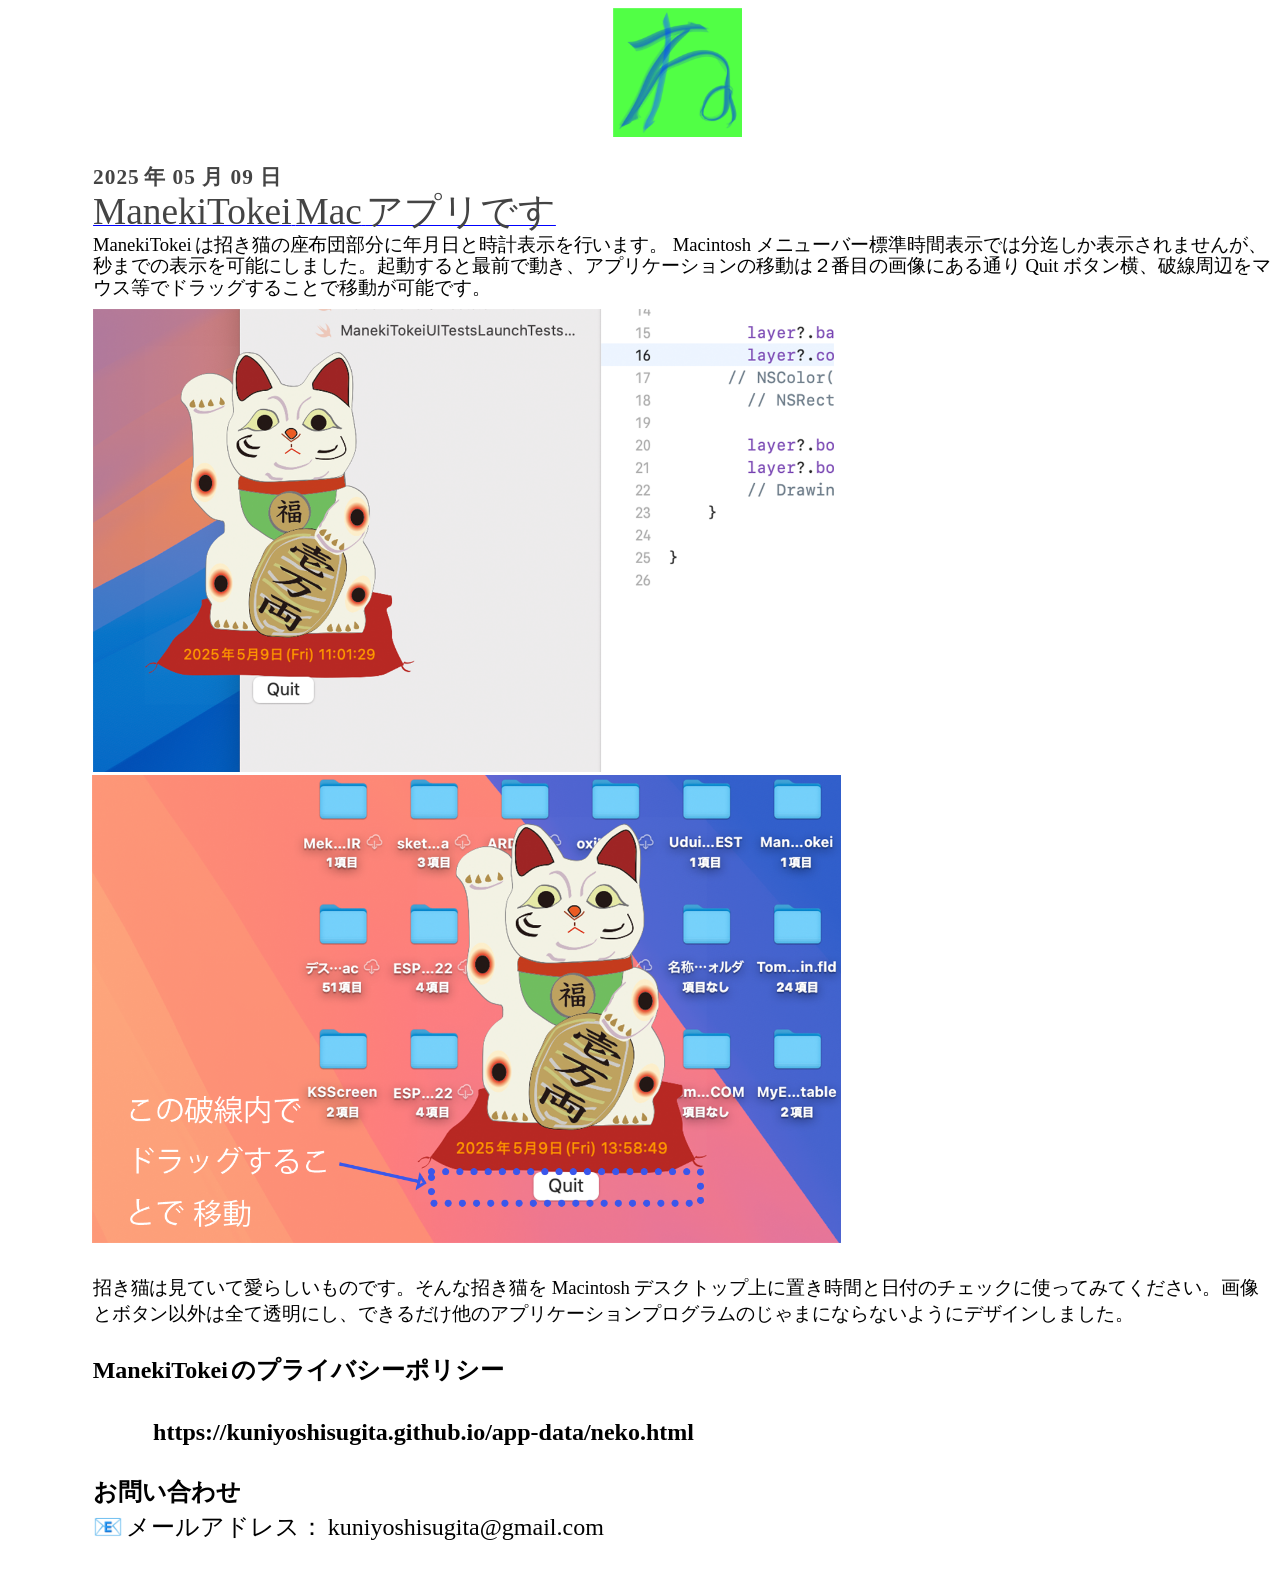
==== nekoprof.html @ 555cb7bf "Update nekoprof.html" ====
<html>

<head>
    <meta http-equiv=Content-Type content="text/html; charset=utf-8">
    <meta name=Generator content="Microsoft Word 15 (filtered)">
    <style>
        <!--
         /* Font Definitions */
         @font-face
        	{font-family:"ＭＳ ゴシック";
        	panose-1:2 11 6 9 7 2 5 8 2 4;}
        @font-face
        	{font-family:"Angsana New";
        	panose-1:2 2 6 3 5 4 5 2 3 4;}
        @font-face
        	{font-family:"Cambria Math";
        	panose-1:2 4 5 3 5 4 6 3 2 4;}
        @font-face
        	{font-family:"ＭＳ Ｐ明朝";
        	panose-1:2 2 6 0 4 2 5 8 3 4;}
        @font-face
        	{font-family:"Segoe UI";
        	panose-1:2 11 5 2 4 2 4 2 2 3;}
        @font-face
        	{font-family:"ＭＳ Ｐゴシック";
        	panose-1:2 11 6 0 7 2 5 8 2 4;}
        @font-face
        	{font-family:Aharoni;
        	panose-1:2 1 8 3 2 1 4 3 2 3;}
        @font-face
        	{font-family:メイリオ;
        	panose-1:2 11 6 4 3 5 4 4 2 4;}
        @font-face
        	{font-family:AppleExternalUIFontJapanese-W6;
        	panose-1:2 11 6 4 2 2 2 2 2 4;}
        @font-face
        	{font-family:AppleSystemUIFont;
        	panose-1:2 11 6 4 2 2 2 2 2 4;}
        @font-face
        	{font-family:"Apple Color Emoji";
        	panose-1:0 0 0 0 0 0 0 0 0 0;}
        @font-face
        	{font-family:AppleExternalUIFontJapanese-W4;
        	panose-1:2 11 6 4 2 2 2 2 2 4;}
        @font-face
        	{font-family:"\@ＭＳ Ｐ明朝";}
        @font-face
        	{font-family:"\@ＭＳ Ｐゴシック";}
        @font-face
        	{font-family:"\@ＭＳ ゴシック";
        	panose-1:2 11 6 9 7 2 5 8 2 4;}
        @font-face
        	{font-family:"\@メイリオ";}
        @font-face
        	{font-family:"\@AppleExternalUIFontJapanese-W6";}
        @font-face
        	{font-family:"\@AppleExternalUIFontJapanese-W4";}
         /* Style Definitions */
         p.MsoNormal, li.MsoNormal, div.MsoNormal
        	{margin-top:0mm;
        	margin-right:0mm;
        	margin-bottom:8.0pt;
        	margin-left:0mm;
        	line-height:115%;
        	font-size:10.0pt;
        	font-family:"Times New Roman",serif;
        	color:#323948;}
        h2
        	{mso-style-link:"見出し 2 \(文字\)";
        	margin-top:2.0pt;
        	margin-right:0mm;
        	margin-bottom:0mm;
        	margin-left:0mm;
        	line-height:115%;
        	page-break-after:avoid;
        	font-size:12.0pt;
        	font-family:"Times New Roman",serif;
        	color:#323948;}
        a:link, span.MsoHyperlink
        	{color:blue;
        	text-decoration:underline;}
        span.2
        	{mso-style-name:"見出し 2 \(文字\)";
        	mso-style-link:"見出し 2";
        	font-family:"Times New Roman",serif;
        	font-weight:bold;}
        p.a, li.a, div.a
        	{mso-style-name:連絡先情報;
        	margin-top:0mm;
        	margin-right:0mm;
        	margin-bottom:8.0pt;
        	margin-left:0mm;
        	line-height:115%;
        	font-size:10.0pt;
        	font-family:"Times New Roman",serif;
        	color:#323948;}
        p.aCxSpFirst, li.aCxSpFirst, div.aCxSpFirst
        	{mso-style-name:連絡先情報CxSpFirst;
        	margin:0mm;
        	line-height:115%;
        	font-size:10.0pt;
        	font-family:"Times New Roman",serif;
        	color:#323948;}
        p.aCxSpMiddle, li.aCxSpMiddle, div.aCxSpMiddle
        	{mso-style-name:連絡先情報CxSpMiddle;
        	margin:0mm;
        	line-height:115%;
        	font-size:10.0pt;
        	font-family:"Times New Roman",serif;
        	color:#323948;}
        p.aCxSpLast, li.aCxSpLast, div.aCxSpLast
        	{mso-style-name:連絡先情報CxSpLast;
        	margin-top:0mm;
        	margin-right:0mm;
        	margin-bottom:8.0pt;
        	margin-left:0mm;
        	line-height:115%;
        	font-size:10.0pt;
        	font-family:"Times New Roman",serif;
        	color:#323948;}
        p.post-date, li.post-date, div.post-date
        	{mso-style-name:post-date;
        	margin-right:0mm;
        	margin-left:0mm;
        	font-size:12.0pt;
        	font-family:"ＭＳ Ｐゴシック",sans-serif;}
        .MsoChpDefault
        	{font-size:10.0pt;
        	color:#323948;}
        .MsoPapDefault
        	{margin-bottom:8.0pt;
        	line-height:107%;}
         /* Page Definitions */
         @page WordSection1
        	{size:210.0mm 841.95pt;
        	margin:50.4pt 36.0pt 36.0pt 51.3pt;}
        div.WordSection1
        	{page:WordSection1;}
        -->
        
    </style>

</head>

<body lang=JA link=blue vlink="#91669C" style='word-wrap:break-word'>

    <div class=WordSection1>

        <p class=post-date align=center style='margin-top:0mm;margin-right:0mm;
        margin-bottom:0mm;margin-left:63.75pt;text-align:center;text-indent:-7.15pt;
        vertical-align:baseline'>
            <b>
                <span lang=EN-US style='font-size:16.0pt;
                font-family:"ＭＳ Ｐ明朝",serif;color:#444444;letter-spacing:.75pt'>
                    <img width=129 height=129 id="図 2" src="image1.png" alt="背景パターン が含まれている画像&#10;&#10;AI によって生成されたコンテンツは間違っている可能性があります。">
                </span>
            </b>
        </p>

        <p class=post-date style='margin-top:0mm;margin-right:0mm;margin-bottom:0mm;
        margin-left:63.8pt;vertical-align:baseline'>
            <b>
                <span lang=EN-US style='font-size:16.0pt;font-family:"ＭＳ Ｐ明朝",serif;color:#444444;letter-spacing:
                .75pt'>&nbsp;</span>
            </b>
        </p>

        <p class=post-date style='margin-top:0mm;margin-right:0mm;margin-bottom:0mm;
        margin-left:63.8pt;vertical-align:baseline'>
            <b>
                <span lang=EN-US style='font-size:16.0pt;font-family:"ＭＳ ゴシック";color:#444444;letter-spacing:
                .75pt'>2025</span>
            </b>
            <b>
                <span style='font-size:16.0pt;font-family:"ＭＳ ゴシック";
                color:#444444;letter-spacing:.75pt'>
                    年
                    <span lang=EN-US> 05</span>
                    月
                    <span lang=EN-US> 09</span>
                    日
                </span>
            </b>
        </p>

        <h2 style='margin-top:0mm;margin-right:0mm;margin-bottom:0mm;margin-left:63.8pt;
        margin-bottom:.0001pt;vertical-align:baseline'>
            <span lang=EN-GB>
                <a href="https://sugita9244.exblog.jp/33619357/">
                    <span style='font-size:28.0pt;
                    line-height:115%;font-family:Aharoni;color:#444444;border:none windowtext 1.0pt;
                    padding:0mm;font-weight:normal;text-decoration:none'>ManekiTokei</span>
                    <span lang=EN-US style='font-size:28.0pt;line-height:115%;font-family:"ＭＳ ゴシック";
                    color:#444444;border:none windowtext 1.0pt;padding:0mm;font-weight:normal;
                    text-decoration:none'>
                        <span lang=EN-US></span>
                    </span>
                    <span style='font-size:
                    28.0pt;line-height:115%;font-family:Aharoni;color:#444444;border:none windowtext 1.0pt;
                    padding:0mm;font-weight:normal;text-decoration:none'> Mac</span>
                    <span lang=EN-US style='font-size:28.0pt;line-height:115%;font-family:"ＭＳ ゴシック";
                    color:#444444;border:none windowtext 1.0pt;padding:0mm;font-weight:normal;
                    text-decoration:none'>
                        <span lang=EN-US>アプリです</span>
                    </span>
                </a>
            </span>
        </h2>

        <p class=MsoNormal style='margin-left:63.8pt;vertical-align:baseline'>
            <span lang=EN-GB style='font-size:14.0pt;line-height:115%;font-family:"ＭＳ ゴシック";
            color:black;letter-spacing:-.05pt;background:white'>ManekiTokei</span>
            <span style='font-size:14.0pt;line-height:115%;font-family:"ＭＳ ゴシック";color:black;
            letter-spacing:-.05pt;background:white'>
                は招き猫の座布団部分に年月日と時計表示を行います。
                <span lang=EN-GB>Macintosh</span>
                メニューバー標準時間表示では分迄しか表示されませんが、秒までの表示を可能にしました。起動すると最前で動き、アプリケーションの移動は２番目の画像にある通り
                <span lang=EN-GB>Quit</span>
                ボタン横、破線周辺をマウス等でドラッグすることで移動が可能です。
            </span>
            </span>
        </p>

        <p class=MsoNormal style='margin-top:0mm;margin-right:0mm;margin-bottom:2.0pt;
        margin-left:63.8pt;line-height:normal;text-autospace:none'>
            <b>
                <span lang=EN-GB style='font-size:16.0pt;font-family:"ＭＳ Ｐ明朝",serif;color:#444444;letter-spacing:
                .75pt'>
                    <img border=0 width=741 height=463 id="図 3" src="image2.png" alt="グラフィカル ユーザー インターフェイス, テキスト, アプリケーション&#10;&#10;AI によって生成されたコンテンツは間違っている可能性があります。">
                </span>
            </b>
        </p>

        <p class=MsoNormal style='margin-top:0mm;margin-right:0mm;margin-bottom:2.0pt;
        margin-left:63.1pt;line-height:normal;text-autospace:none'>
            <b>
                <span lang=EN-US style='font-size:18.0pt;font-family:AppleExternalUIFontJapanese-W6;color:windowtext'>
                    <img border=0 width=749 height=468 id="図 5" src="image3.png" alt="グラフィカル ユーザー インターフェイス が含まれている画像&#10;&#10;AI によって生成されたコンテンツは間違っている可能性があります。">
                </span>
            </b>
        </p>

        <p class=MsoNormal style='margin-top:0mm;margin-right:0mm;margin-bottom:2.0pt;
        margin-left:63.5pt;line-height:normal;text-autospace:none'>
            <b>
                <span lang=EN-US style='font-size:18.0pt;font-family:AppleExternalUIFontJapanese-W6;color:windowtext'>&nbsp;</span>
            </b>
        </p>

        <p class=MsoNormal style='margin-top:0mm;margin-right:0mm;margin-bottom:2.0pt;
        margin-left:63.5pt;line-height:normal;text-autospace:none'>
            <span style='font-size:14.0pt;font-family:"ＭＳ ゴシック";color:black;letter-spacing:-.05pt;
            background:white'>
                招き猫は見ていて愛らしいものです。そんな招き猫を
                <span lang=EN-GB>Macintosh</span>
                デスクトップ上に置き時間と日付のチェックに使ってみてください。画像とボタン以外は全て透明にし、できるだけ他のアプリケーションプログラムのじゃまにならないようにデザインしました。
            </span>
            </span>
        </p>

        <p class=MsoNormal style='margin-top:0mm;margin-right:0mm;margin-bottom:2.0pt;
        margin-left:63.5pt;line-height:normal;text-autospace:none'>
            <b>
                <span lang=EN-US style='font-size:14.0pt;font-family:"ＭＳ ゴシック";color:windowtext'>&nbsp;</span>
            </b>
        </p>

        <p class=MsoNormal style='margin-top:0mm;margin-right:0mm;margin-bottom:2.0pt;
        margin-left:63.5pt;line-height:normal;text-autospace:none'>
            <b>
                <span lang=EN-US style='font-size:18.0pt;font-family:AppleExternalUIFontJapanese-W6;color:windowtext'>ManekiTokei</span>
            </b>
            <b>
                <span style='font-size:18.0pt;font-family:AppleExternalUIFontJapanese-W6;color:windowtext'>のプライバシーポリシー</span>
            </b>
        </p>

        <p class=MsoNormal style='margin-top:0mm;margin-right:0mm;margin-bottom:2.0pt;
        margin-left:63.8pt;text-indent:45.0pt;line-height:normal;text-autospace:none'>
            <b>
                <span lang=EN-US style='font-size:18.0pt;font-family:AppleExternalUIFontJapanese-W6;
                color:windowtext'>&nbsp;</span>
            </b>
        </p>

        <p class=MsoNormal style='margin-top:0mm;margin-right:0mm;margin-bottom:2.0pt;
        margin-left:63.8pt;text-indent:45.0pt;line-height:normal;text-autospace:none'>
            <b>
                <span lang=EN-US style='font-size:18.0pt;font-family:AppleExternalUIFontJapanese-W6;
                color:windowtext'>https://kuniyoshisugita.github.io/app-data/neko.html</span>
            </b>
        </p>

        <p class=MsoNormal style='margin-top:0mm;margin-right:0mm;margin-bottom:2.0pt;
        margin-left:63.8pt;line-height:normal;text-autospace:none'>
            <span lang=EN-GB style='font-size:18.0pt;font-family:"メイリオ",sans-serif;color:#333333'>
                <br clear=all>
            </span>
            <b>
                <span style='font-size:18.0pt;font-family:"ＭＳ Ｐ明朝",serif;color:windowtext'>お問い合わせ</span>
            </b>
        </p>

        <p class=MsoNormal style='margin-top:0mm;margin-right:0mm;margin-bottom:0mm;
        margin-left:63.8pt;line-height:normal;text-autospace:none'>
            <span lang=EN-US style='font-size:18.0pt;font-family:"Apple Color Emoji";color:windowtext'>&#128231;</span>
            <span lang=EN-US style='font-size:18.0pt;font-family:Aharoni;color:windowtext'></span>
            <span style='font-size:18.0pt;font-family:AppleExternalUIFontJapanese-W4;color:windowtext'>メールアドレス：</span>
            <span lang=EN-US style='font-size:18.0pt;font-family:Aharoni;color:windowtext'>kuniyoshisugita@gmail.com</span>
        </p>

        <p class=MsoNormal style='margin-left:63.8pt;vertical-align:baseline'>
            <span lang=EN-US style='font-size:9.5pt;line-height:115%;font-family:"ＭＳ Ｐゴシック",sans-serif;
            color:#333333'>&nbsp;</span>
        </p>

        <p class=MsoNormal style='margin-left:63.8pt;vertical-align:baseline'>
            <span lang=EN-GB style='font-size:9.5pt;line-height:115%;color:#333333'>&nbsp;</span>
        </p>

        <p class=a>
            <span lang=EN-GB></span>
        </p>

    </div>

</body>

</html>
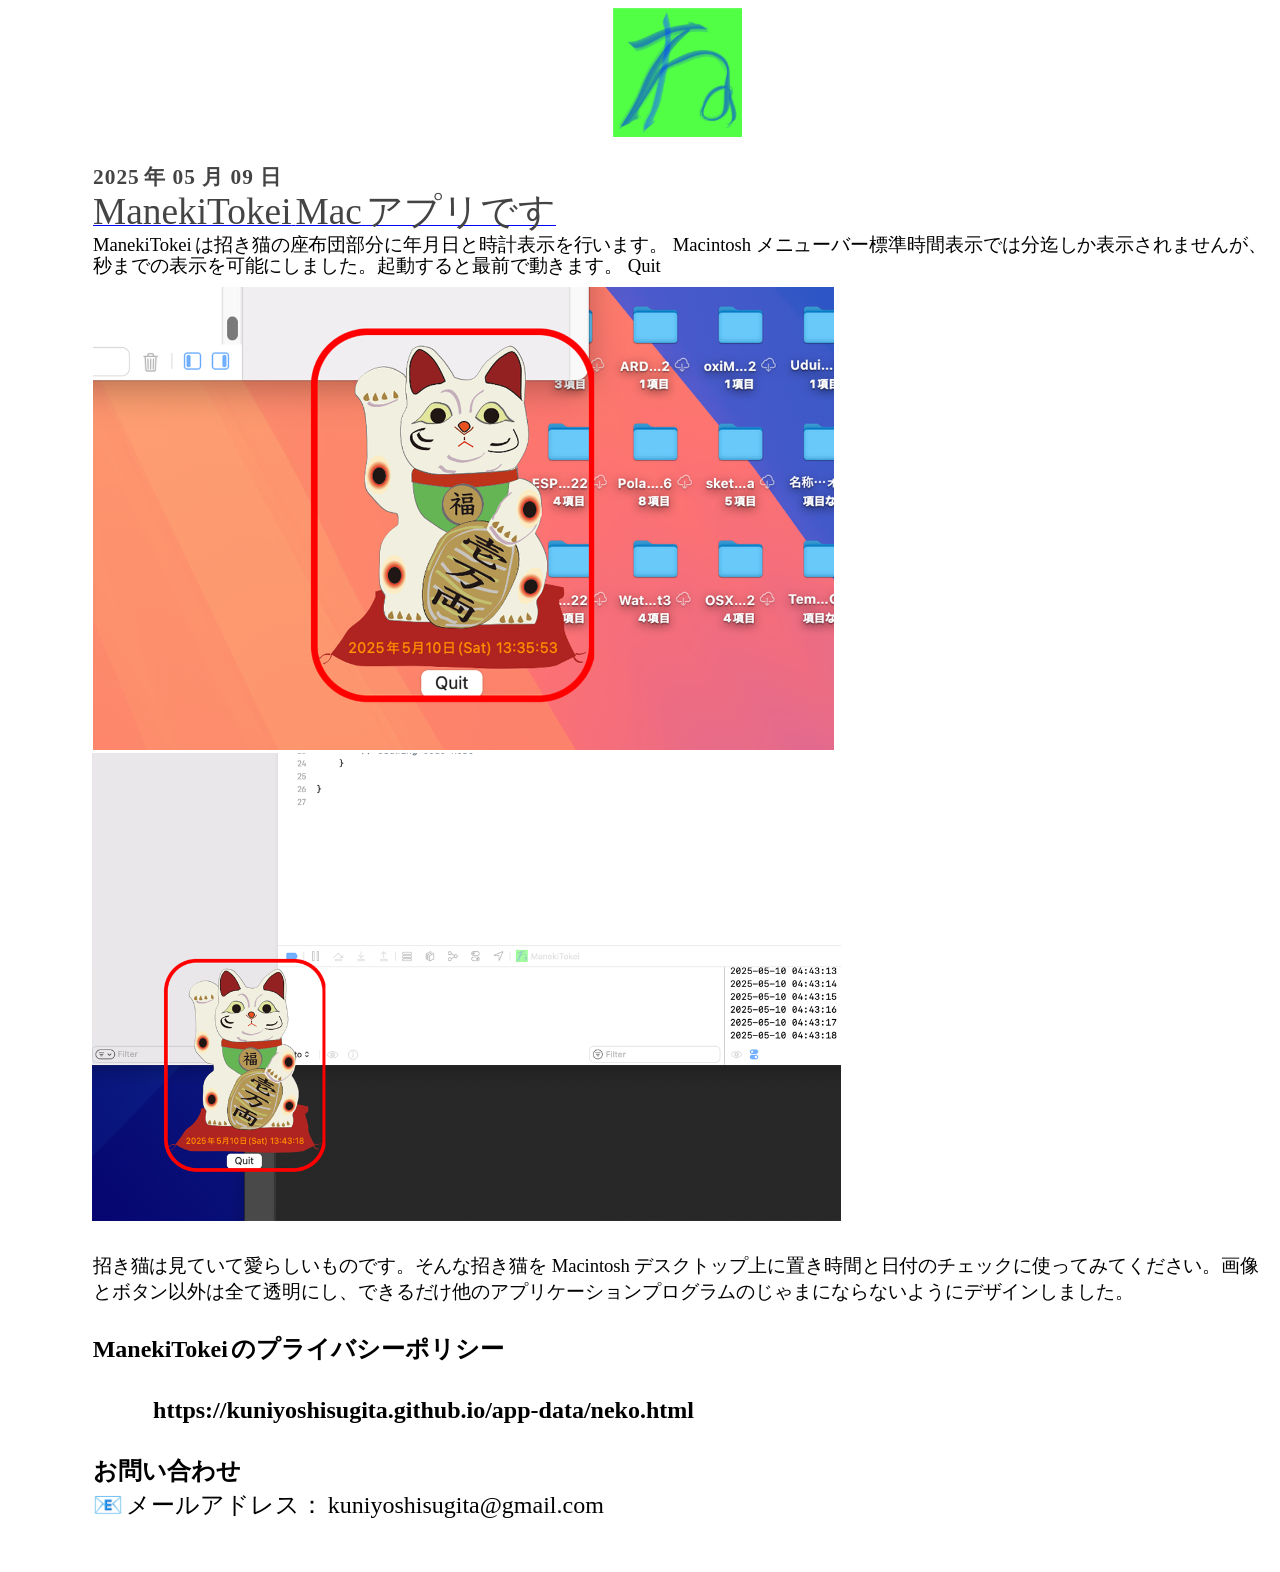
==== commit 362559c6: "Update nekoprof.html" ====
--- a/nekoprof.html
+++ b/nekoprof.html
@@ -214,9 +214,9 @@
             letter-spacing:-.05pt;background:white'>
                 は招き猫の座布団部分に年月日と時計表示を行います。
                 <span lang=EN-GB>Macintosh</span>
-                メニューバー標準時間表示では分迄しか表示されませんが、秒までの表示を可能にしました。起動すると最前で動き、アプリケーションの移動は２番目の画像にある通り
+                メニューバー標準時間表示では分迄しか表示されませんが、秒までの表示を可能にしました。起動すると最前で動きます。
                 <span lang=EN-GB>Quit</span>
-                ボタン横、破線周辺をマウス等でドラッグすることで移動が可能です。
+                
             </span>
             </span>
         </p>
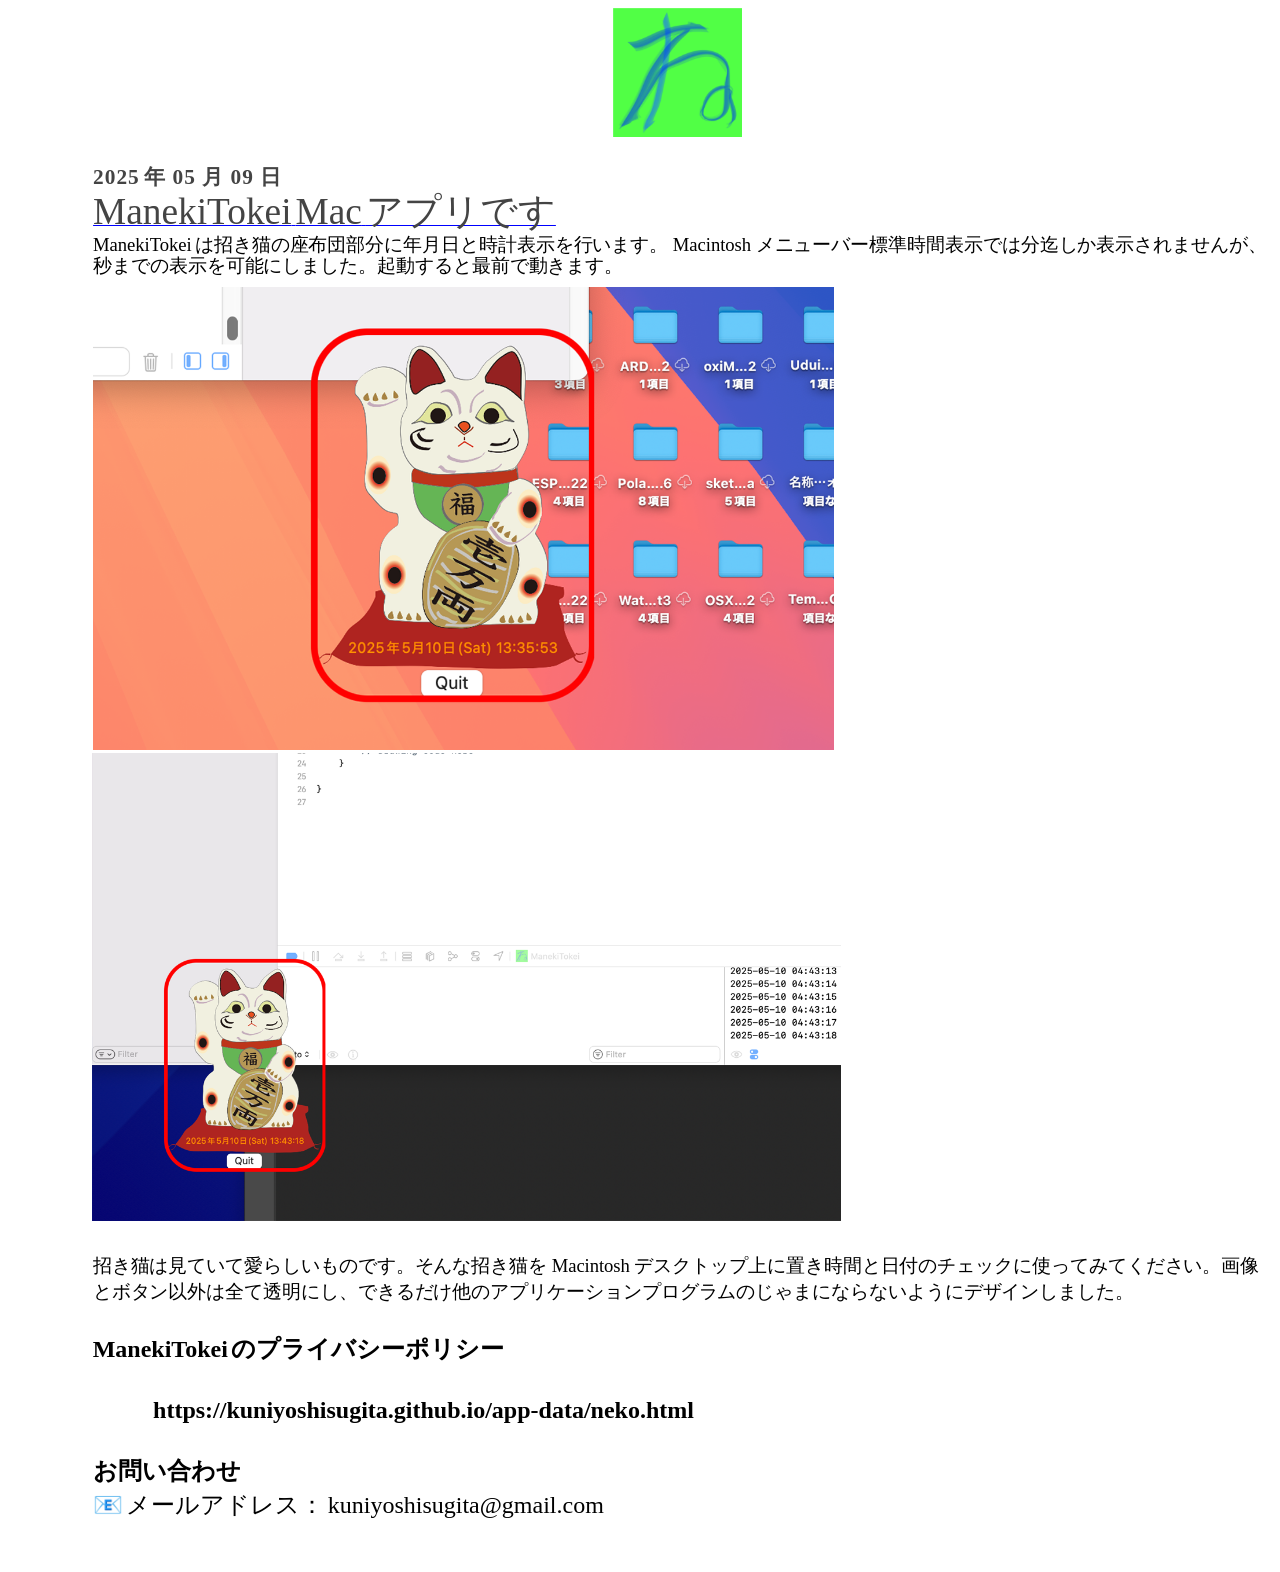
==== commit 8b70a1ba: "Update nekoprof.html" ====
--- a/nekoprof.html
+++ b/nekoprof.html
@@ -215,7 +215,7 @@
                 は招き猫の座布団部分に年月日と時計表示を行います。
                 <span lang=EN-GB>Macintosh</span>
                 メニューバー標準時間表示では分迄しか表示されませんが、秒までの表示を可能にしました。起動すると最前で動きます。
-                <span lang=EN-GB>Quit</span>
+              
                 
             </span>
             </span>
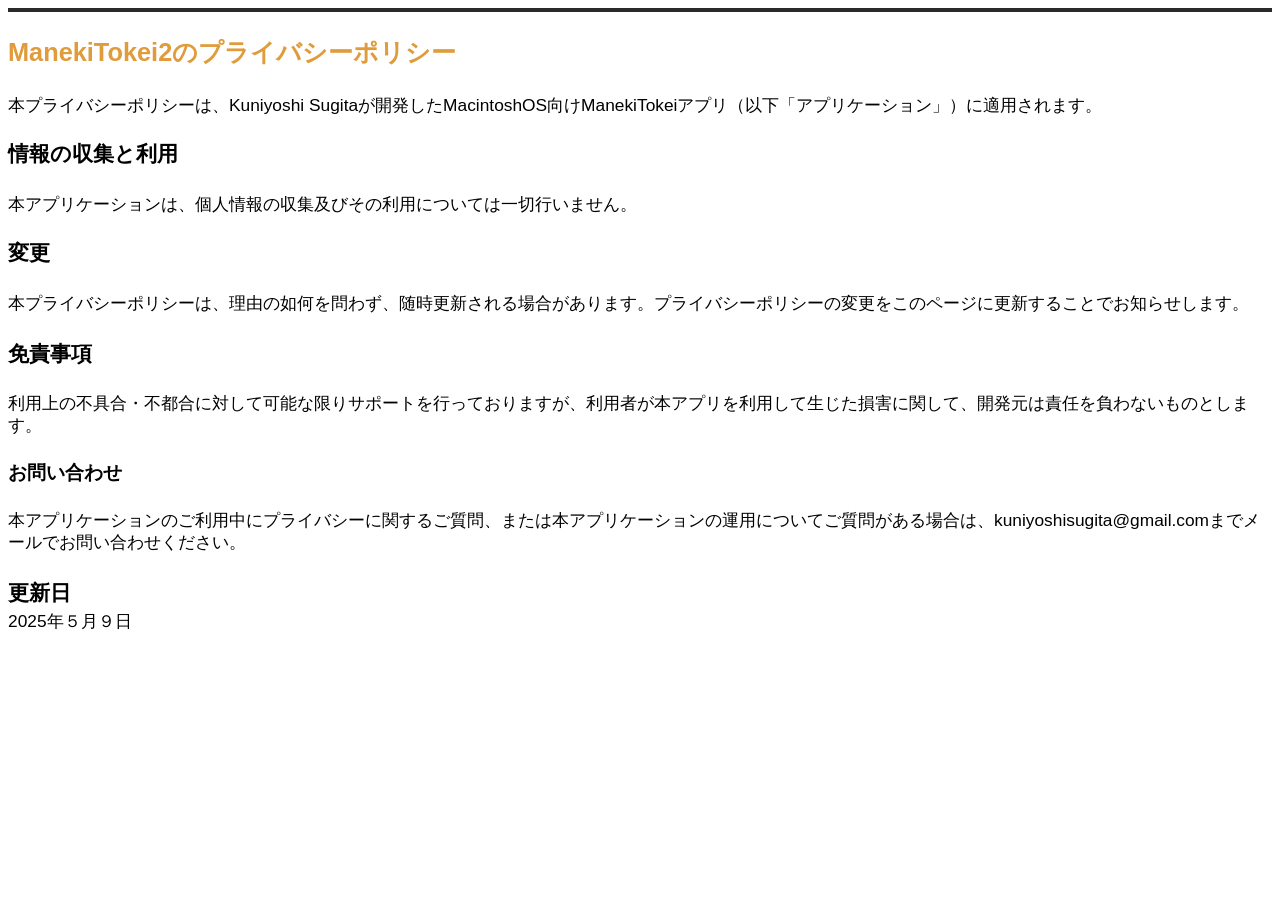
==== commit 22f0727e: "Add files via upload" ====
--- a/nekoprof.html
+++ b/nekoprof.html
@@ -1,329 +1,198 @@
-<html>
-
-<head>
-    <meta http-equiv=Content-Type content="text/html; charset=utf-8">
-    <meta name=Generator content="Microsoft Word 15 (filtered)">
-    <style>
-        <!--
-         /* Font Definitions */
-         @font-face
-        	{font-family:"ＭＳ ゴシック";
-        	panose-1:2 11 6 9 7 2 5 8 2 4;}
-        @font-face
-        	{font-family:"Angsana New";
-        	panose-1:2 2 6 3 5 4 5 2 3 4;}
-        @font-face
-        	{font-family:"Cambria Math";
-        	panose-1:2 4 5 3 5 4 6 3 2 4;}
-        @font-face
-        	{font-family:"ＭＳ Ｐ明朝";
-        	panose-1:2 2 6 0 4 2 5 8 3 4;}
-        @font-face
-        	{font-family:"Segoe UI";
-        	panose-1:2 11 5 2 4 2 4 2 2 3;}
-        @font-face
-        	{font-family:"ＭＳ Ｐゴシック";
-        	panose-1:2 11 6 0 7 2 5 8 2 4;}
-        @font-face
-        	{font-family:Aharoni;
-        	panose-1:2 1 8 3 2 1 4 3 2 3;}
-        @font-face
-        	{font-family:メイリオ;
-        	panose-1:2 11 6 4 3 5 4 4 2 4;}
-        @font-face
-        	{font-family:AppleExternalUIFontJapanese-W6;
-        	panose-1:2 11 6 4 2 2 2 2 2 4;}
-        @font-face
-        	{font-family:AppleSystemUIFont;
-        	panose-1:2 11 6 4 2 2 2 2 2 4;}
-        @font-face
-        	{font-family:"Apple Color Emoji";
-        	panose-1:0 0 0 0 0 0 0 0 0 0;}
-        @font-face
-        	{font-family:AppleExternalUIFontJapanese-W4;
-        	panose-1:2 11 6 4 2 2 2 2 2 4;}
-        @font-face
-        	{font-family:"\@ＭＳ Ｐ明朝";}
-        @font-face
-        	{font-family:"\@ＭＳ Ｐゴシック";}
-        @font-face
-        	{font-family:"\@ＭＳ ゴシック";
-        	panose-1:2 11 6 9 7 2 5 8 2 4;}
-        @font-face
-        	{font-family:"\@メイリオ";}
-        @font-face
-        	{font-family:"\@AppleExternalUIFontJapanese-W6";}
-        @font-face
-        	{font-family:"\@AppleExternalUIFontJapanese-W4";}
-         /* Style Definitions */
-         p.MsoNormal, li.MsoNormal, div.MsoNormal
-        	{margin-top:0mm;
-        	margin-right:0mm;
-        	margin-bottom:8.0pt;
-        	margin-left:0mm;
-        	line-height:115%;
-        	font-size:10.0pt;
-        	font-family:"Times New Roman",serif;
-        	color:#323948;}
-        h2
-        	{mso-style-link:"見出し 2 \(文字\)";
-        	margin-top:2.0pt;
-        	margin-right:0mm;
-        	margin-bottom:0mm;
-        	margin-left:0mm;
-        	line-height:115%;
-        	page-break-after:avoid;
-        	font-size:12.0pt;
-        	font-family:"Times New Roman",serif;
-        	color:#323948;}
-        a:link, span.MsoHyperlink
-        	{color:blue;
-        	text-decoration:underline;}
-        span.2
-        	{mso-style-name:"見出し 2 \(文字\)";
-        	mso-style-link:"見出し 2";
-        	font-family:"Times New Roman",serif;
-        	font-weight:bold;}
-        p.a, li.a, div.a
-        	{mso-style-name:連絡先情報;
-        	margin-top:0mm;
-        	margin-right:0mm;
-        	margin-bottom:8.0pt;
-        	margin-left:0mm;
-        	line-height:115%;
-        	font-size:10.0pt;
-        	font-family:"Times New Roman",serif;
-        	color:#323948;}
-        p.aCxSpFirst, li.aCxSpFirst, div.aCxSpFirst
-        	{mso-style-name:連絡先情報CxSpFirst;
-        	margin:0mm;
-        	line-height:115%;
-        	font-size:10.0pt;
-        	font-family:"Times New Roman",serif;
-        	color:#323948;}
-        p.aCxSpMiddle, li.aCxSpMiddle, div.aCxSpMiddle
-        	{mso-style-name:連絡先情報CxSpMiddle;
-        	margin:0mm;
-        	line-height:115%;
-        	font-size:10.0pt;
-        	font-family:"Times New Roman",serif;
-        	color:#323948;}
-        p.aCxSpLast, li.aCxSpLast, div.aCxSpLast
-        	{mso-style-name:連絡先情報CxSpLast;
-        	margin-top:0mm;
-        	margin-right:0mm;
-        	margin-bottom:8.0pt;
-        	margin-left:0mm;
-        	line-height:115%;
-        	font-size:10.0pt;
-        	font-family:"Times New Roman",serif;
-        	color:#323948;}
-        p.post-date, li.post-date, div.post-date
-        	{mso-style-name:post-date;
-        	margin-right:0mm;
-        	margin-left:0mm;
-        	font-size:12.0pt;
-        	font-family:"ＭＳ Ｐゴシック",sans-serif;}
-        .MsoChpDefault
-        	{font-size:10.0pt;
-        	color:#323948;}
-        .MsoPapDefault
-        	{margin-bottom:8.0pt;
-        	line-height:107%;}
-         /* Page Definitions */
-         @page WordSection1
-        	{size:210.0mm 841.95pt;
-        	margin:50.4pt 36.0pt 36.0pt 51.3pt;}
-        div.WordSection1
-        	{page:WordSection1;}
-        -->
-        
-    </style>
-
-</head>
-
-<body lang=JA link=blue vlink="#91669C" style='word-wrap:break-word'>
-
-    <div class=WordSection1>
-
-        <p class=post-date align=center style='margin-top:0mm;margin-right:0mm;
-        margin-bottom:0mm;margin-left:63.75pt;text-align:center;text-indent:-7.15pt;
-        vertical-align:baseline'>
-            <b>
-                <span lang=EN-US style='font-size:16.0pt;
-                font-family:"ＭＳ Ｐ明朝",serif;color:#444444;letter-spacing:.75pt'>
-                    <img width=129 height=129 id="図 2" src="image1.png" alt="背景パターン が含まれている画像&#10;&#10;AI によって生成されたコンテンツは間違っている可能性があります。">
-                </span>
-            </b>
-        </p>
-
-        <p class=post-date style='margin-top:0mm;margin-right:0mm;margin-bottom:0mm;
-        margin-left:63.8pt;vertical-align:baseline'>
-            <b>
-                <span lang=EN-US style='font-size:16.0pt;font-family:"ＭＳ Ｐ明朝",serif;color:#444444;letter-spacing:
-                .75pt'>&nbsp;</span>
-            </b>
-        </p>
-
-        <p class=post-date style='margin-top:0mm;margin-right:0mm;margin-bottom:0mm;
-        margin-left:63.8pt;vertical-align:baseline'>
-            <b>
-                <span lang=EN-US style='font-size:16.0pt;font-family:"ＭＳ ゴシック";color:#444444;letter-spacing:
-                .75pt'>2025</span>
-            </b>
-            <b>
-                <span style='font-size:16.0pt;font-family:"ＭＳ ゴシック";
-                color:#444444;letter-spacing:.75pt'>
-                    年
-                    <span lang=EN-US> 05</span>
-                    月
-                    <span lang=EN-US> 09</span>
-                    日
-                </span>
-            </b>
-        </p>
-
-        <h2 style='margin-top:0mm;margin-right:0mm;margin-bottom:0mm;margin-left:63.8pt;
-        margin-bottom:.0001pt;vertical-align:baseline'>
-            <span lang=EN-GB>
-                <a href="https://sugita9244.exblog.jp/33619357/">
-                    <span style='font-size:28.0pt;
-                    line-height:115%;font-family:Aharoni;color:#444444;border:none windowtext 1.0pt;
-                    padding:0mm;font-weight:normal;text-decoration:none'>ManekiTokei</span>
-                    <span lang=EN-US style='font-size:28.0pt;line-height:115%;font-family:"ＭＳ ゴシック";
-                    color:#444444;border:none windowtext 1.0pt;padding:0mm;font-weight:normal;
-                    text-decoration:none'>
-                        <span lang=EN-US></span>
-                    </span>
-                    <span style='font-size:
-                    28.0pt;line-height:115%;font-family:Aharoni;color:#444444;border:none windowtext 1.0pt;
-                    padding:0mm;font-weight:normal;text-decoration:none'> Mac</span>
-                    <span lang=EN-US style='font-size:28.0pt;line-height:115%;font-family:"ＭＳ ゴシック";
-                    color:#444444;border:none windowtext 1.0pt;padding:0mm;font-weight:normal;
-                    text-decoration:none'>
-                        <span lang=EN-US>アプリです</span>
-                    </span>
-                </a>
-            </span>
-        </h2>
-
-        <p class=MsoNormal style='margin-left:63.8pt;vertical-align:baseline'>
-            <span lang=EN-GB style='font-size:14.0pt;line-height:115%;font-family:"ＭＳ ゴシック";
-            color:black;letter-spacing:-.05pt;background:white'>ManekiTokei</span>
-            <span style='font-size:14.0pt;line-height:115%;font-family:"ＭＳ ゴシック";color:black;
-            letter-spacing:-.05pt;background:white'>
-                は招き猫の座布団部分に年月日と時計表示を行います。
-                <span lang=EN-GB>Macintosh</span>
-                メニューバー標準時間表示では分迄しか表示されませんが、秒までの表示を可能にしました。起動すると最前で動きます。
-              
-                
-            </span>
-            </span>
-        </p>
-
-        <p class=MsoNormal style='margin-top:0mm;margin-right:0mm;margin-bottom:2.0pt;
-        margin-left:63.8pt;line-height:normal;text-autospace:none'>
-            <b>
-                <span lang=EN-GB style='font-size:16.0pt;font-family:"ＭＳ Ｐ明朝",serif;color:#444444;letter-spacing:
-                .75pt'>
-                    <img border=0 width=741 height=463 id="図 3" src="image2.png" alt="グラフィカル ユーザー インターフェイス, テキスト, アプリケーション&#10;&#10;AI によって生成されたコンテンツは間違っている可能性があります。">
-                </span>
-            </b>
-        </p>
-
-        <p class=MsoNormal style='margin-top:0mm;margin-right:0mm;margin-bottom:2.0pt;
-        margin-left:63.1pt;line-height:normal;text-autospace:none'>
-            <b>
-                <span lang=EN-US style='font-size:18.0pt;font-family:AppleExternalUIFontJapanese-W6;color:windowtext'>
-                    <img border=0 width=749 height=468 id="図 5" src="image3.png" alt="グラフィカル ユーザー インターフェイス が含まれている画像&#10;&#10;AI によって生成されたコンテンツは間違っている可能性があります。">
-                </span>
-            </b>
-        </p>
-
-        <p class=MsoNormal style='margin-top:0mm;margin-right:0mm;margin-bottom:2.0pt;
-        margin-left:63.5pt;line-height:normal;text-autospace:none'>
-            <b>
-                <span lang=EN-US style='font-size:18.0pt;font-family:AppleExternalUIFontJapanese-W6;color:windowtext'>&nbsp;</span>
-            </b>
-        </p>
-
-        <p class=MsoNormal style='margin-top:0mm;margin-right:0mm;margin-bottom:2.0pt;
-        margin-left:63.5pt;line-height:normal;text-autospace:none'>
-            <span style='font-size:14.0pt;font-family:"ＭＳ ゴシック";color:black;letter-spacing:-.05pt;
-            background:white'>
-                招き猫は見ていて愛らしいものです。そんな招き猫を
-                <span lang=EN-GB>Macintosh</span>
-                デスクトップ上に置き時間と日付のチェックに使ってみてください。画像とボタン以外は全て透明にし、できるだけ他のアプリケーションプログラムのじゃまにならないようにデザインしました。
-            </span>
-            </span>
-        </p>
-
-        <p class=MsoNormal style='margin-top:0mm;margin-right:0mm;margin-bottom:2.0pt;
-        margin-left:63.5pt;line-height:normal;text-autospace:none'>
-            <b>
-                <span lang=EN-US style='font-size:14.0pt;font-family:"ＭＳ ゴシック";color:windowtext'>&nbsp;</span>
-            </b>
-        </p>
-
-        <p class=MsoNormal style='margin-top:0mm;margin-right:0mm;margin-bottom:2.0pt;
-        margin-left:63.5pt;line-height:normal;text-autospace:none'>
-            <b>
-                <span lang=EN-US style='font-size:18.0pt;font-family:AppleExternalUIFontJapanese-W6;color:windowtext'>ManekiTokei</span>
-            </b>
-            <b>
-                <span style='font-size:18.0pt;font-family:AppleExternalUIFontJapanese-W6;color:windowtext'>のプライバシーポリシー</span>
-            </b>
-        </p>
-
-        <p class=MsoNormal style='margin-top:0mm;margin-right:0mm;margin-bottom:2.0pt;
-        margin-left:63.8pt;text-indent:45.0pt;line-height:normal;text-autospace:none'>
-            <b>
-                <span lang=EN-US style='font-size:18.0pt;font-family:AppleExternalUIFontJapanese-W6;
-                color:windowtext'>&nbsp;</span>
-            </b>
-        </p>
-
-        <p class=MsoNormal style='margin-top:0mm;margin-right:0mm;margin-bottom:2.0pt;
-        margin-left:63.8pt;text-indent:45.0pt;line-height:normal;text-autospace:none'>
-            <b>
-                <span lang=EN-US style='font-size:18.0pt;font-family:AppleExternalUIFontJapanese-W6;
-                color:windowtext'>https://kuniyoshisugita.github.io/app-data/neko.html</span>
-            </b>
-        </p>
-
-        <p class=MsoNormal style='margin-top:0mm;margin-right:0mm;margin-bottom:2.0pt;
-        margin-left:63.8pt;line-height:normal;text-autospace:none'>
-            <span lang=EN-GB style='font-size:18.0pt;font-family:"メイリオ",sans-serif;color:#333333'>
-                <br clear=all>
-            </span>
-            <b>
-                <span style='font-size:18.0pt;font-family:"ＭＳ Ｐ明朝",serif;color:windowtext'>お問い合わせ</span>
-            </b>
-        </p>
-
-        <p class=MsoNormal style='margin-top:0mm;margin-right:0mm;margin-bottom:0mm;
-        margin-left:63.8pt;line-height:normal;text-autospace:none'>
-            <span lang=EN-US style='font-size:18.0pt;font-family:"Apple Color Emoji";color:windowtext'>&#128231;</span>
-            <span lang=EN-US style='font-size:18.0pt;font-family:Aharoni;color:windowtext'></span>
-            <span style='font-size:18.0pt;font-family:AppleExternalUIFontJapanese-W4;color:windowtext'>メールアドレス：</span>
-            <span lang=EN-US style='font-size:18.0pt;font-family:Aharoni;color:windowtext'>kuniyoshisugita@gmail.com</span>
-        </p>
-
-        <p class=MsoNormal style='margin-left:63.8pt;vertical-align:baseline'>
-            <span lang=EN-US style='font-size:9.5pt;line-height:115%;font-family:"ＭＳ Ｐゴシック",sans-serif;
-            color:#333333'>&nbsp;</span>
-        </p>
-
-        <p class=MsoNormal style='margin-left:63.8pt;vertical-align:baseline'>
-            <span lang=EN-GB style='font-size:9.5pt;line-height:115%;color:#333333'>&nbsp;</span>
-        </p>
-
-        <p class=a>
-            <span lang=EN-GB></span>
-        </p>
-
-    </div>
-
-</body>
-
-</html>
+<html>
+
+<head>
+<meta http-equiv=Content-Type content="text/html; charset=utf-8">
+<meta name=Generator content="Microsoft Word 15 (filtered)">
+<style>
+<!--
+ /* Font Definitions */
+ @font-face
+	{font-family:Wingdings;
+	panose-1:5 0 0 0 0 0 0 0 0 0;}
+@font-face
+	{font-family:"Cordia New";
+	panose-1:2 11 3 4 2 2 2 2 2 4;}
+@font-face
+	{font-family:"Cambria Math";
+	panose-1:2 4 5 3 5 4 6 3 2 4;}
+@font-face
+	{font-family:Tahoma;
+	panose-1:2 11 6 4 3 5 4 4 2 4;}
+@font-face
+	{font-family:"ＭＳ Ｐゴシック";
+	panose-1:2 11 6 0 7 2 5 8 2 4;}
+@font-face
+	{font-family:AppleSystemUIFont;
+	panose-1:2 11 6 4 2 2 2 2 2 4;}
+@font-face
+	{font-family:AppleExternalUIFontJapanese-W4;
+	panose-1:2 11 6 4 2 2 2 2 2 4;}
+@font-face
+	{font-family:"\@ＭＳ Ｐゴシック";}
+@font-face
+	{font-family:"\@AppleExternalUIFontJapanese-W4";}
+ /* Style Definitions */
+ p.MsoNormal, li.MsoNormal, div.MsoNormal
+	{margin-top:0mm;
+	margin-right:0mm;
+	margin-bottom:10.0pt;
+	margin-left:0mm;
+	line-height:130%;
+	font-size:11.0pt;
+	font-family:"Tahoma",sans-serif;
+	color:#2A2A2A;}
+h2
+	{mso-style-link:"見出し 2 \(文字\)";
+	margin-top:0mm;
+	margin-right:0mm;
+	margin-bottom:16.0pt;
+	margin-left:0mm;
+	page-break-after:avoid;
+	border:none;
+	padding:0mm;
+	font-size:19.0pt;
+	font-family:"Tahoma",sans-serif;
+	color:#E09B3B;}
+h2.CxSpFirst
+	{mso-style-link:"見出し 2 \(文字\)";
+	margin:0mm;
+	page-break-after:avoid;
+	border:none;
+	padding:0mm;
+	font-size:19.0pt;
+	font-family:"Tahoma",sans-serif;
+	color:#E09B3B;}
+h2.CxSpMiddle
+	{mso-style-link:"見出し 2 \(文字\)";
+	margin:0mm;
+	page-break-after:avoid;
+	border:none;
+	padding:0mm;
+	font-size:19.0pt;
+	font-family:"Tahoma",sans-serif;
+	color:#E09B3B;}
+h2.CxSpLast
+	{mso-style-link:"見出し 2 \(文字\)";
+	margin-top:0mm;
+	margin-right:0mm;
+	margin-bottom:16.0pt;
+	margin-left:0mm;
+	page-break-after:avoid;
+	border:none;
+	padding:0mm;
+	font-size:19.0pt;
+	font-family:"Tahoma",sans-serif;
+	color:#E09B3B;}
+p.MsoFooter, li.MsoFooter, div.MsoFooter
+	{mso-style-link:"フッター \(文字\)";
+	margin:0mm;
+	font-size:23.0pt;
+	font-family:"Tahoma",sans-serif;
+	color:#2A2A2A;
+	font-weight:bold;}
+p.MsoBlockText, li.MsoBlockText, div.MsoBlockText
+	{margin-top:18.0pt;
+	margin-right:0mm;
+	margin-bottom:18.0pt;
+	margin-left:0mm;
+	line-height:130%;
+	font-size:14.0pt;
+	font-family:"Tahoma",sans-serif;
+	color:#3E3E3E;}
+span.a
+	{mso-style-name:"フッター \(文字\)";
+	mso-style-link:フッター;
+	font-weight:bold;}
+span.2
+	{mso-style-name:"見出し 2 \(文字\)";
+	mso-style-link:"見出し 2";
+	font-family:"Tahoma",sans-serif;
+	color:#E09B3B;
+	font-weight:bold;}
+.MsoChpDefault
+	{font-size:11.0pt;
+	font-family:"Tahoma",sans-serif;
+	color:#2A2A2A;}
+.MsoPapDefault
+	{margin-bottom:10.0pt;
+	line-height:130%;}
+ /* Page Definitions */
+ @page WordSection1
+	{size:210.0mm 841.95pt;
+	margin:72.0pt 54.0pt 18.05pt 54.0pt;}
+div.WordSection1
+	{page:WordSection1;}
+ /* List Definitions */
+ ol
+	{margin-bottom:0mm;}
+ul
+	{margin-bottom:0mm;}
+-->
+</style>
+
+</head>
+
+<body lang=JA style='word-wrap:break-word'>
+
+<div class=WordSection1>
+
+<div style='border:none;border-top:solid #2A2A2A 3.0pt;padding:18.0pt 0mm 0mm 0mm'>
+
+<h2><span lang=EN-US>ManekiTokei2</span><span style='font-family:"ＭＳ Ｐゴシック",sans-serif'>のプライバシーポリシー</span></h2>
+
+</div>
+
+<p class=MsoBlockText><span style='font-size:13.0pt;line-height:130%;
+font-family:"ＭＳ Ｐゴシック",sans-serif;color:windowtext'>本プライバシーポリシーは、<span
+lang=EN-US>Kuniyoshi Sugita</span>が開発した<span lang=EN-US>MacintoshOS</span>向け<span
+lang=EN-US>ManekiTokei</span>アプリ（以下「アプリケーション」）に適用されます。</span></p>
+
+<p class=MsoBlockText><b><span style='font-size:16.0pt;line-height:130%;
+font-family:"ＭＳ Ｐゴシック",sans-serif;color:windowtext'>情報の収集と利用</span></b></p>
+
+<p class=MsoNormal style='margin-bottom:0mm;line-height:normal;text-autospace:
+none'><span style='font-size:13.0pt;font-family:"ＭＳ Ｐゴシック",sans-serif;
+color:windowtext'>本アプリケーションは、個人情報の収集及びその利用については一切行いません。</span></p>
+
+<p class=MsoBlockText><b><span style='font-size:16.0pt;line-height:130%;
+font-family:"ＭＳ Ｐゴシック",sans-serif;color:windowtext'>変更</span></b></p>
+
+<p class=MsoBlockText><span style='font-size:13.0pt;line-height:130%;
+font-family:"ＭＳ Ｐゴシック",sans-serif;color:windowtext'>本プライバシーポリシーは、理由の如何を問わず、随時更新される場合があります。プライバシーポリシーの変更をこのページに更新することでお知らせします。</span></p>
+
+<p class=MsoNormal style='margin-bottom:2.0pt;line-height:normal;text-autospace:
+none'><b><span style='font-size:16.0pt;font-family:"ＭＳ Ｐゴシック",sans-serif;
+color:windowtext'>免責事項</span></b></p>
+
+<p class=MsoBlockText><span style='font-size:13.0pt;line-height:130%;
+font-family:"ＭＳ Ｐゴシック",sans-serif;color:windowtext'>利用上の不具合・不都合に対して可能な限りサポートを行っておりますが、利用者が本アプリを利用して生じた損害に関して、開発元は責任を負わないものとします。</span></p>
+
+<p class=MsoBlockText><b><span style='line-height:130%;font-family:"ＭＳ Ｐゴシック",sans-serif;
+color:windowtext'>お問い合わせ</span></b></p>
+
+<p class=MsoBlockText><span style='font-size:13.0pt;line-height:130%;
+font-family:"ＭＳ Ｐゴシック",sans-serif;color:windowtext'>本アプリケーションのご利用中にプライバシーに関するご質問、または本アプリケーションの運用についてご質問がある場合は、<span
+lang=EN-US>kuniyoshisugita@gmail.com</span>までメールでお問い合わせください。</span></p>
+
+<p class=MsoNormal style='margin-bottom:2.0pt;line-height:normal;text-autospace:
+none'><b><span style='font-size:16.0pt;font-family:"ＭＳ Ｐゴシック",sans-serif;
+color:windowtext'>更新日</span></b></p>
+
+<p class=MsoNormal><span lang=EN-US style='font-size:13.0pt;line-height:130%;
+font-family:"ＭＳ Ｐゴシック",sans-serif;color:windowtext'>2025</span><span
+style='font-size:13.0pt;line-height:130%;font-family:"ＭＳ Ｐゴシック",sans-serif;
+color:windowtext'>年</span><span style='font-size:13.0pt;line-height:130%;
+font-family:"ＭＳ Ｐゴシック",sans-serif;color:windowtext'>５</span><span
+style='font-size:13.0pt;line-height:130%;font-family:"ＭＳ Ｐゴシック",sans-serif;
+color:windowtext'>月</span><span style='font-size:13.0pt;line-height:130%;
+font-family:"ＭＳ Ｐゴシック",sans-serif;color:windowtext'>９</span><span
+style='font-size:13.0pt;line-height:130%;font-family:"ＭＳ Ｐゴシック",sans-serif;
+color:windowtext'>日</span></p>
+
+<p class=MsoNormal><span lang=EN-GB style='font-family:"ＭＳ Ｐゴシック",sans-serif'>&nbsp;</span></p>
+
+</div>
+
+</body>
+
+</html>
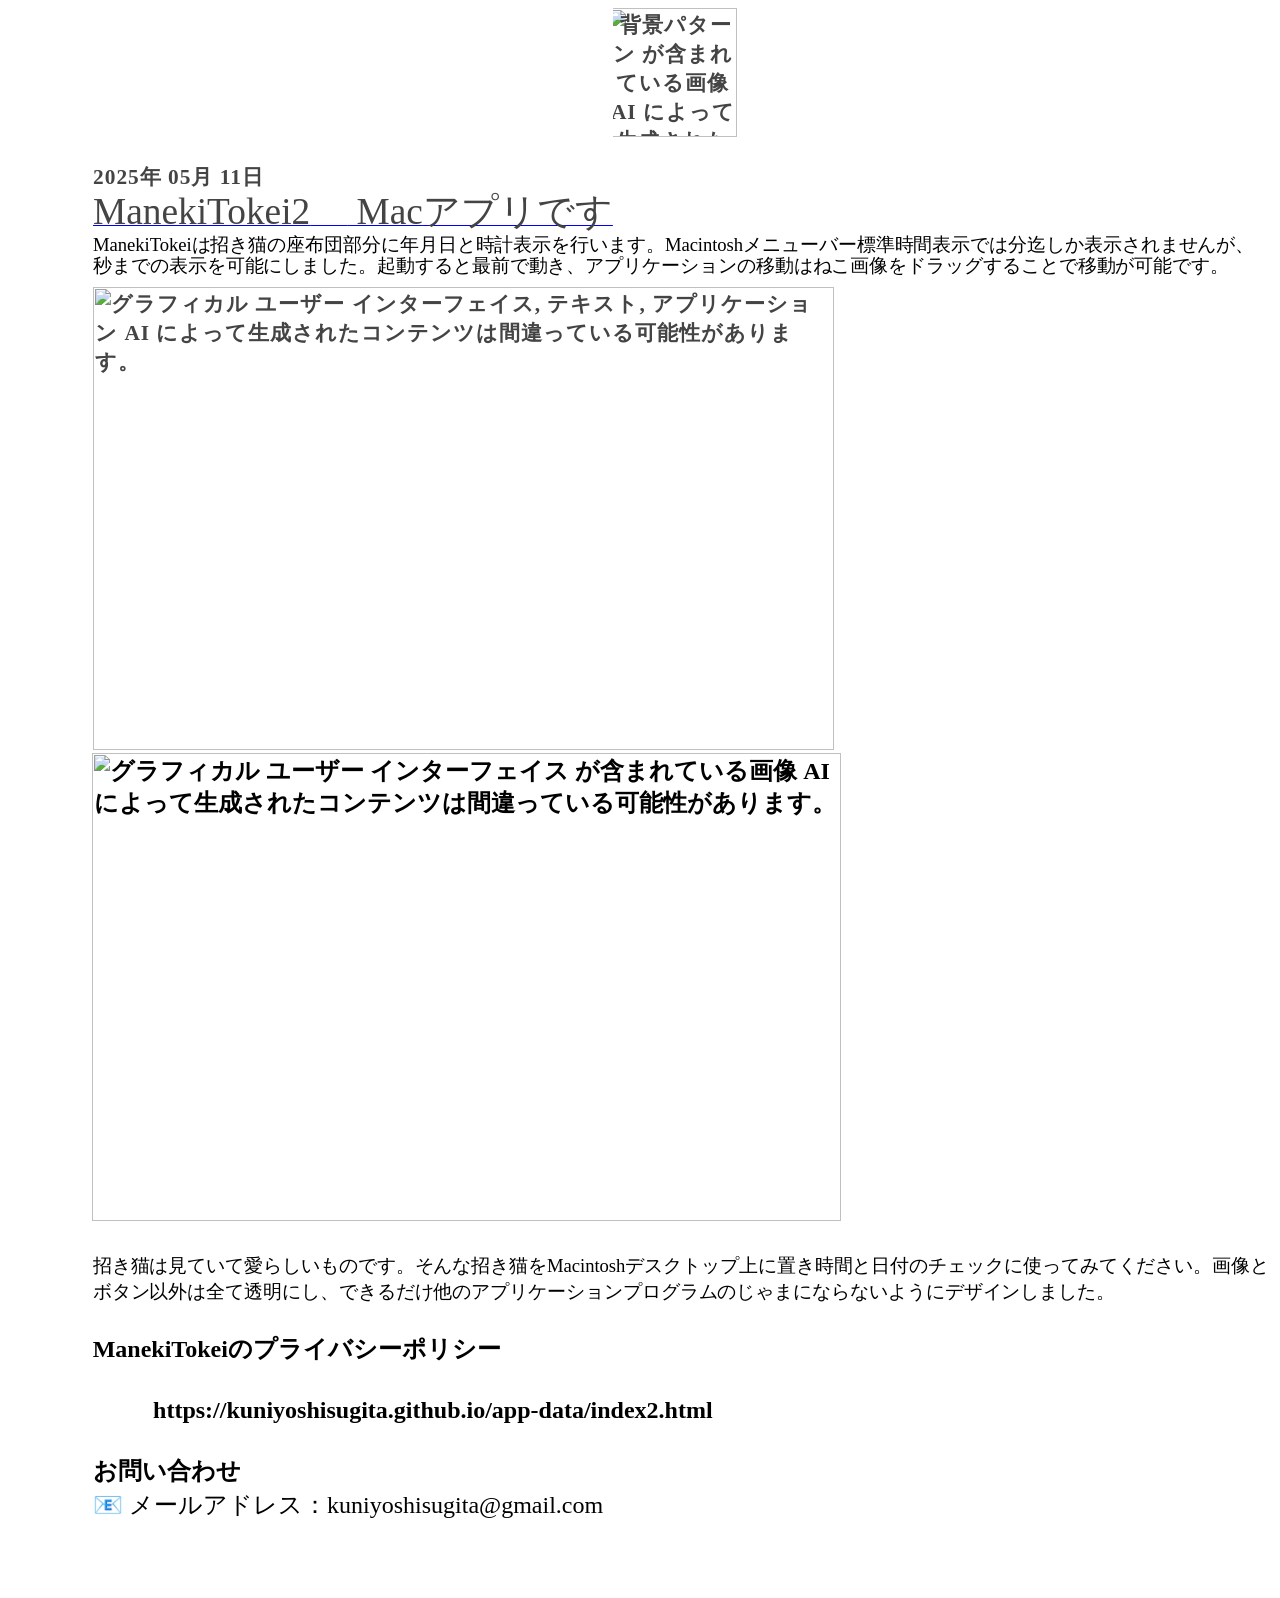
==== commit 657a5e48: "Add files via upload" ====
--- a/nekoprof.html
+++ b/nekoprof.html
@@ -7,192 +7,253 @@
 <!--
  /* Font Definitions */
  @font-face
-	{font-family:Wingdings;
-	panose-1:5 0 0 0 0 0 0 0 0 0;}
-@font-face
-	{font-family:"Cordia New";
-	panose-1:2 11 3 4 2 2 2 2 2 4;}
+	{font-family:"ＭＳ ゴシック";
+	panose-1:2 11 6 9 7 2 5 8 2 4;}
+@font-face
+	{font-family:"Angsana New";
+	panose-1:2 2 6 3 5 4 5 2 3 4;}
 @font-face
 	{font-family:"Cambria Math";
 	panose-1:2 4 5 3 5 4 6 3 2 4;}
 @font-face
-	{font-family:Tahoma;
-	panose-1:2 11 6 4 3 5 4 4 2 4;}
+	{font-family:"ＭＳ Ｐ明朝";
+	panose-1:2 2 6 0 4 2 5 8 3 4;}
+@font-face
+	{font-family:"Segoe UI";
+	panose-1:2 11 5 2 4 2 4 2 2 3;}
 @font-face
 	{font-family:"ＭＳ Ｐゴシック";
 	panose-1:2 11 6 0 7 2 5 8 2 4;}
 @font-face
+	{font-family:Aharoni;
+	panose-1:2 1 8 3 2 1 4 3 2 3;}
+@font-face
+	{font-family:メイリオ;
+	panose-1:2 11 6 4 3 5 4 4 2 4;}
+@font-face
+	{font-family:AppleExternalUIFontJapanese-W6;
+	panose-1:2 11 6 4 2 2 2 2 2 4;}
+@font-face
 	{font-family:AppleSystemUIFont;
 	panose-1:2 11 6 4 2 2 2 2 2 4;}
 @font-face
+	{font-family:"Apple Color Emoji";
+	panose-1:0 0 0 0 0 0 0 0 0 0;}
+@font-face
 	{font-family:AppleExternalUIFontJapanese-W4;
 	panose-1:2 11 6 4 2 2 2 2 2 4;}
 @font-face
+	{font-family:"\@ＭＳ Ｐ明朝";}
+@font-face
 	{font-family:"\@ＭＳ Ｐゴシック";}
+@font-face
+	{font-family:"\@ＭＳ ゴシック";
+	panose-1:2 11 6 9 7 2 5 8 2 4;}
+@font-face
+	{font-family:"\@メイリオ";}
+@font-face
+	{font-family:"\@AppleExternalUIFontJapanese-W6";}
 @font-face
 	{font-family:"\@AppleExternalUIFontJapanese-W4";}
  /* Style Definitions */
  p.MsoNormal, li.MsoNormal, div.MsoNormal
 	{margin-top:0mm;
 	margin-right:0mm;
-	margin-bottom:10.0pt;
-	margin-left:0mm;
-	line-height:130%;
-	font-size:11.0pt;
-	font-family:"Tahoma",sans-serif;
-	color:#2A2A2A;}
+	margin-bottom:8.0pt;
+	margin-left:0mm;
+	line-height:115%;
+	font-size:10.0pt;
+	font-family:"Times New Roman",serif;
+	color:#323948;}
 h2
 	{mso-style-link:"見出し 2 \(文字\)";
-	margin-top:0mm;
-	margin-right:0mm;
-	margin-bottom:16.0pt;
-	margin-left:0mm;
+	margin-top:2.0pt;
+	margin-right:0mm;
+	margin-bottom:0mm;
+	margin-left:0mm;
+	line-height:115%;
 	page-break-after:avoid;
-	border:none;
-	padding:0mm;
-	font-size:19.0pt;
-	font-family:"Tahoma",sans-serif;
-	color:#E09B3B;}
-h2.CxSpFirst
-	{mso-style-link:"見出し 2 \(文字\)";
-	margin:0mm;
-	page-break-after:avoid;
-	border:none;
-	padding:0mm;
-	font-size:19.0pt;
-	font-family:"Tahoma",sans-serif;
-	color:#E09B3B;}
-h2.CxSpMiddle
-	{mso-style-link:"見出し 2 \(文字\)";
-	margin:0mm;
-	page-break-after:avoid;
-	border:none;
-	padding:0mm;
-	font-size:19.0pt;
-	font-family:"Tahoma",sans-serif;
-	color:#E09B3B;}
-h2.CxSpLast
-	{mso-style-link:"見出し 2 \(文字\)";
-	margin-top:0mm;
-	margin-right:0mm;
-	margin-bottom:16.0pt;
-	margin-left:0mm;
-	page-break-after:avoid;
-	border:none;
-	padding:0mm;
-	font-size:19.0pt;
-	font-family:"Tahoma",sans-serif;
-	color:#E09B3B;}
-p.MsoFooter, li.MsoFooter, div.MsoFooter
-	{mso-style-link:"フッター \(文字\)";
-	margin:0mm;
-	font-size:23.0pt;
-	font-family:"Tahoma",sans-serif;
-	color:#2A2A2A;
-	font-weight:bold;}
-p.MsoBlockText, li.MsoBlockText, div.MsoBlockText
-	{margin-top:18.0pt;
-	margin-right:0mm;
-	margin-bottom:18.0pt;
-	margin-left:0mm;
-	line-height:130%;
-	font-size:14.0pt;
-	font-family:"Tahoma",sans-serif;
-	color:#3E3E3E;}
-span.a
-	{mso-style-name:"フッター \(文字\)";
-	mso-style-link:フッター;
-	font-weight:bold;}
+	font-size:12.0pt;
+	font-family:"Times New Roman",serif;
+	color:#323948;}
+a:link, span.MsoHyperlink
+	{color:blue;
+	text-decoration:underline;}
 span.2
 	{mso-style-name:"見出し 2 \(文字\)";
 	mso-style-link:"見出し 2";
-	font-family:"Tahoma",sans-serif;
-	color:#E09B3B;
+	font-family:"Times New Roman",serif;
 	font-weight:bold;}
+p.a, li.a, div.a
+	{mso-style-name:連絡先情報;
+	margin-top:0mm;
+	margin-right:0mm;
+	margin-bottom:8.0pt;
+	margin-left:0mm;
+	line-height:115%;
+	font-size:10.0pt;
+	font-family:"Times New Roman",serif;
+	color:#323948;}
+p.aCxSpFirst, li.aCxSpFirst, div.aCxSpFirst
+	{mso-style-name:連絡先情報CxSpFirst;
+	margin:0mm;
+	line-height:115%;
+	font-size:10.0pt;
+	font-family:"Times New Roman",serif;
+	color:#323948;}
+p.aCxSpMiddle, li.aCxSpMiddle, div.aCxSpMiddle
+	{mso-style-name:連絡先情報CxSpMiddle;
+	margin:0mm;
+	line-height:115%;
+	font-size:10.0pt;
+	font-family:"Times New Roman",serif;
+	color:#323948;}
+p.aCxSpLast, li.aCxSpLast, div.aCxSpLast
+	{mso-style-name:連絡先情報CxSpLast;
+	margin-top:0mm;
+	margin-right:0mm;
+	margin-bottom:8.0pt;
+	margin-left:0mm;
+	line-height:115%;
+	font-size:10.0pt;
+	font-family:"Times New Roman",serif;
+	color:#323948;}
+p.post-date, li.post-date, div.post-date
+	{mso-style-name:post-date;
+	margin-right:0mm;
+	margin-left:0mm;
+	font-size:12.0pt;
+	font-family:"ＭＳ Ｐゴシック",sans-serif;}
 .MsoChpDefault
-	{font-size:11.0pt;
-	font-family:"Tahoma",sans-serif;
-	color:#2A2A2A;}
+	{font-size:10.0pt;
+	color:#323948;}
 .MsoPapDefault
-	{margin-bottom:10.0pt;
-	line-height:130%;}
+	{margin-bottom:8.0pt;
+	line-height:107%;}
  /* Page Definitions */
  @page WordSection1
 	{size:210.0mm 841.95pt;
-	margin:72.0pt 54.0pt 18.05pt 54.0pt;}
+	margin:50.4pt 36.0pt 36.0pt 51.3pt;}
 div.WordSection1
 	{page:WordSection1;}
- /* List Definitions */
- ol
-	{margin-bottom:0mm;}
-ul
-	{margin-bottom:0mm;}
 -->
 </style>
 
 </head>
 
-<body lang=JA style='word-wrap:break-word'>
+<body lang=JA link=blue vlink="#91669C" style='word-wrap:break-word'>
 
 <div class=WordSection1>
 
-<div style='border:none;border-top:solid #2A2A2A 3.0pt;padding:18.0pt 0mm 0mm 0mm'>
-
-<h2><span lang=EN-US>ManekiTokei2</span><span style='font-family:"ＭＳ Ｐゴシック",sans-serif'>のプライバシーポリシー</span></h2>
+<p class=post-date align=center style='margin-top:0mm;margin-right:0mm;
+margin-bottom:0mm;margin-left:63.75pt;text-align:center;text-indent:-7.15pt;
+vertical-align:baseline'><b><span lang=EN-US style='font-size:16.0pt;
+font-family:"ＭＳ Ｐ明朝",serif;color:#444444;letter-spacing:.75pt'><img width=129
+height=129 id="図 2" src="ManekiTokei.fld/image001.png"
+alt="背景パターン が含まれている画像&#10;&#10;AI によって生成されたコンテンツは間違っている可能性があります。"></span></b></p>
+
+<p class=post-date style='margin-top:0mm;margin-right:0mm;margin-bottom:0mm;
+margin-left:63.8pt;vertical-align:baseline'><b><span lang=EN-US
+style='font-size:16.0pt;font-family:"ＭＳ Ｐ明朝",serif;color:#444444;letter-spacing:
+.75pt'>&nbsp;</span></b></p>
+
+<p class=post-date style='margin-top:0mm;margin-right:0mm;margin-bottom:0mm;
+margin-left:63.8pt;vertical-align:baseline'><b><span lang=EN-US
+style='font-size:16.0pt;font-family:"ＭＳ ゴシック";color:#444444;letter-spacing:
+.75pt'>2025</span></b><b><span style='font-size:16.0pt;font-family:"ＭＳ ゴシック";
+color:#444444;letter-spacing:.75pt'>年<span lang=EN-US> 05</span>月 <span
+lang=EN-US>11</span>日</span></b></p>
+
+<h2 style='margin-top:0mm;margin-right:0mm;margin-bottom:0mm;margin-left:63.8pt;
+margin-bottom:.0001pt;vertical-align:baseline'><span lang=EN-GB><a
+href="https://sugita9244.exblog.jp/33619357/"><span style='font-size:28.0pt;
+line-height:115%;font-family:Aharoni;color:#444444;border:none windowtext 1.0pt;
+padding:0mm;font-weight:normal;text-decoration:none'>ManekiTokei2</span><span
+lang=EN-US style='font-size:28.0pt;line-height:115%;font-family:"ＭＳ ゴシック";
+color:#444444;border:none windowtext 1.0pt;padding:0mm;font-weight:normal;
+text-decoration:none'><span lang=EN-US>　</span></span><span style='font-size:
+28.0pt;line-height:115%;font-family:Aharoni;color:#444444;border:none windowtext 1.0pt;
+padding:0mm;font-weight:normal;text-decoration:none'> Mac</span><span
+lang=EN-US style='font-size:28.0pt;line-height:115%;font-family:"ＭＳ ゴシック";
+color:#444444;border:none windowtext 1.0pt;padding:0mm;font-weight:normal;
+text-decoration:none'><span lang=EN-US>アプリです</span></span></a></span></h2>
+
+<p class=MsoNormal style='margin-left:63.8pt;vertical-align:baseline'><span
+lang=EN-GB style='font-size:14.0pt;line-height:115%;font-family:"ＭＳ ゴシック";
+color:black;letter-spacing:-.05pt;background:white'>ManekiTokei</span><span
+style='font-size:14.0pt;line-height:115%;font-family:"ＭＳ ゴシック";color:black;
+letter-spacing:-.05pt;background:white'>は招き猫の座布団部分に年月日と時計表示を行います。<span
+lang=EN-GB>Macintosh</span>メニューバー標準時間表示では分迄しか表示されませんが、秒までの表示を可能にしました。起動すると最前で動き、アプリケーションの移動は</span><span
+style='font-size:14.0pt;line-height:115%;font-family:"ＭＳ ゴシック";color:black;
+letter-spacing:-.05pt;background:white'>ねこ画像を</span><span style='font-size:
+14.0pt;line-height:115%;font-family:"ＭＳ ゴシック";color:black;letter-spacing:-.05pt;
+background:white'>ドラッグすることで移動が可能です。</span></p>
+
+<p class=MsoNormal style='margin-top:0mm;margin-right:0mm;margin-bottom:2.0pt;
+margin-left:63.8pt;line-height:normal;text-autospace:none'><b><span lang=EN-GB
+style='font-size:16.0pt;font-family:"ＭＳ Ｐ明朝",serif;color:#444444;letter-spacing:
+.75pt'><img border=0 width=741 height=463 id="図 3"
+src="ManekiTokei.fld/image002.png"
+alt="グラフィカル ユーザー インターフェイス, テキスト, アプリケーション&#10;&#10;AI によって生成されたコンテンツは間違っている可能性があります。"></span></b></p>
+
+<p class=MsoNormal style='margin-top:0mm;margin-right:0mm;margin-bottom:2.0pt;
+margin-left:63.1pt;line-height:normal;text-autospace:none'><b><span lang=EN-US
+style='font-size:18.0pt;font-family:AppleExternalUIFontJapanese-W6;color:windowtext'><img
+border=0 width=749 height=468 id="図 5" src="ManekiTokei.fld/image003.png"
+alt="グラフィカル ユーザー インターフェイス が含まれている画像&#10;&#10;AI によって生成されたコンテンツは間違っている可能性があります。"></span></b></p>
+
+<p class=MsoNormal style='margin-top:0mm;margin-right:0mm;margin-bottom:2.0pt;
+margin-left:63.5pt;line-height:normal;text-autospace:none'><b><span lang=EN-US
+style='font-size:18.0pt;font-family:AppleExternalUIFontJapanese-W6;color:windowtext'>&nbsp;</span></b></p>
+
+<p class=MsoNormal style='margin-top:0mm;margin-right:0mm;margin-bottom:2.0pt;
+margin-left:63.5pt;line-height:normal;text-autospace:none'><span
+style='font-size:14.0pt;font-family:"ＭＳ ゴシック";color:black;letter-spacing:-.05pt;
+background:white'>招き猫は見ていて愛らしいものです。そんな招き猫を<span lang=EN-GB>Macintosh</span>デスクトップ上に置き時間と日付のチェックに使ってみてください。画像とボタン以外は全て透明にし、できるだけ他のアプリケーションプログラムのじゃまにならないようにデザインしました。</span></p>
+
+<p class=MsoNormal style='margin-top:0mm;margin-right:0mm;margin-bottom:2.0pt;
+margin-left:63.5pt;line-height:normal;text-autospace:none'><b><span lang=EN-US
+style='font-size:14.0pt;font-family:"ＭＳ ゴシック";color:windowtext'>&nbsp;</span></b></p>
+
+<p class=MsoNormal style='margin-top:0mm;margin-right:0mm;margin-bottom:2.0pt;
+margin-left:63.5pt;line-height:normal;text-autospace:none'><b><span lang=EN-US
+style='font-size:18.0pt;font-family:AppleExternalUIFontJapanese-W6;color:windowtext'>ManekiTokei</span></b><b><span
+style='font-size:18.0pt;font-family:AppleExternalUIFontJapanese-W6;color:windowtext'>のプライバシーポリシー</span></b></p>
+
+<p class=MsoNormal style='margin-top:0mm;margin-right:0mm;margin-bottom:2.0pt;
+margin-left:63.8pt;text-indent:45.0pt;line-height:normal;text-autospace:none'><b><span
+lang=EN-US style='font-size:18.0pt;font-family:AppleExternalUIFontJapanese-W6;
+color:windowtext'>&nbsp;</span></b></p>
+
+<p class=MsoNormal style='margin-top:0mm;margin-right:0mm;margin-bottom:2.0pt;
+margin-left:63.8pt;text-indent:45.0pt;line-height:normal;text-autospace:none'><b><span
+lang=EN-US style='font-size:18.0pt;font-family:AppleExternalUIFontJapanese-W6;
+color:windowtext'>https://kuniyoshisugita.github.io/app-data/index2.html</span></b></p>
+
+<p class=MsoNormal style='margin-top:0mm;margin-right:0mm;margin-bottom:2.0pt;
+margin-left:63.8pt;line-height:normal;text-autospace:none'><span lang=EN-GB
+style='font-size:18.0pt;font-family:"メイリオ",sans-serif;color:#333333'><br
+clear=all>
+</span><b><span style='font-size:18.0pt;font-family:"ＭＳ Ｐ明朝",serif;color:windowtext'>お問い合わせ</span></b></p>
+
+<p class=MsoNormal style='margin-top:0mm;margin-right:0mm;margin-bottom:0mm;
+margin-left:63.8pt;line-height:normal;text-autospace:none'><span lang=EN-US
+style='font-size:18.0pt;font-family:"Apple Color Emoji";color:windowtext'>&#128231;</span><span
+lang=EN-US style='font-size:18.0pt;font-family:Aharoni;color:windowtext'> </span><span
+style='font-size:18.0pt;font-family:AppleExternalUIFontJapanese-W4;color:windowtext'>メールアドレス：</span><span
+lang=EN-US style='font-size:18.0pt;font-family:Aharoni;color:windowtext'>kuniyoshisugita@gmail.com</span></p>
+
+<p class=MsoNormal style='margin-left:63.8pt;vertical-align:baseline'><span
+lang=EN-US style='font-size:9.5pt;line-height:115%;font-family:"ＭＳ Ｐゴシック",sans-serif;
+color:#333333'>&nbsp;</span></p>
+
+<p class=MsoNormal style='margin-left:63.8pt;vertical-align:baseline'><span
+lang=EN-GB style='font-size:9.5pt;line-height:115%;color:#333333'>&nbsp;</span></p>
+
+<p class=a><span lang=EN-GB> </span></p>
 
 </div>
 
-<p class=MsoBlockText><span style='font-size:13.0pt;line-height:130%;
-font-family:"ＭＳ Ｐゴシック",sans-serif;color:windowtext'>本プライバシーポリシーは、<span
-lang=EN-US>Kuniyoshi Sugita</span>が開発した<span lang=EN-US>MacintoshOS</span>向け<span
-lang=EN-US>ManekiTokei</span>アプリ（以下「アプリケーション」）に適用されます。</span></p>
-
-<p class=MsoBlockText><b><span style='font-size:16.0pt;line-height:130%;
-font-family:"ＭＳ Ｐゴシック",sans-serif;color:windowtext'>情報の収集と利用</span></b></p>
-
-<p class=MsoNormal style='margin-bottom:0mm;line-height:normal;text-autospace:
-none'><span style='font-size:13.0pt;font-family:"ＭＳ Ｐゴシック",sans-serif;
-color:windowtext'>本アプリケーションは、個人情報の収集及びその利用については一切行いません。</span></p>
-
-<p class=MsoBlockText><b><span style='font-size:16.0pt;line-height:130%;
-font-family:"ＭＳ Ｐゴシック",sans-serif;color:windowtext'>変更</span></b></p>
-
-<p class=MsoBlockText><span style='font-size:13.0pt;line-height:130%;
-font-family:"ＭＳ Ｐゴシック",sans-serif;color:windowtext'>本プライバシーポリシーは、理由の如何を問わず、随時更新される場合があります。プライバシーポリシーの変更をこのページに更新することでお知らせします。</span></p>
-
-<p class=MsoNormal style='margin-bottom:2.0pt;line-height:normal;text-autospace:
-none'><b><span style='font-size:16.0pt;font-family:"ＭＳ Ｐゴシック",sans-serif;
-color:windowtext'>免責事項</span></b></p>
-
-<p class=MsoBlockText><span style='font-size:13.0pt;line-height:130%;
-font-family:"ＭＳ Ｐゴシック",sans-serif;color:windowtext'>利用上の不具合・不都合に対して可能な限りサポートを行っておりますが、利用者が本アプリを利用して生じた損害に関して、開発元は責任を負わないものとします。</span></p>
-
-<p class=MsoBlockText><b><span style='line-height:130%;font-family:"ＭＳ Ｐゴシック",sans-serif;
-color:windowtext'>お問い合わせ</span></b></p>
-
-<p class=MsoBlockText><span style='font-size:13.0pt;line-height:130%;
-font-family:"ＭＳ Ｐゴシック",sans-serif;color:windowtext'>本アプリケーションのご利用中にプライバシーに関するご質問、または本アプリケーションの運用についてご質問がある場合は、<span
-lang=EN-US>kuniyoshisugita@gmail.com</span>までメールでお問い合わせください。</span></p>
-
-<p class=MsoNormal style='margin-bottom:2.0pt;line-height:normal;text-autospace:
-none'><b><span style='font-size:16.0pt;font-family:"ＭＳ Ｐゴシック",sans-serif;
-color:windowtext'>更新日</span></b></p>
-
-<p class=MsoNormal><span lang=EN-US style='font-size:13.0pt;line-height:130%;
-font-family:"ＭＳ Ｐゴシック",sans-serif;color:windowtext'>2025</span><span
-style='font-size:13.0pt;line-height:130%;font-family:"ＭＳ Ｐゴシック",sans-serif;
-color:windowtext'>年</span><span style='font-size:13.0pt;line-height:130%;
-font-family:"ＭＳ Ｐゴシック",sans-serif;color:windowtext'>５</span><span
-style='font-size:13.0pt;line-height:130%;font-family:"ＭＳ Ｐゴシック",sans-serif;
-color:windowtext'>月</span><span style='font-size:13.0pt;line-height:130%;
-font-family:"ＭＳ Ｐゴシック",sans-serif;color:windowtext'>９</span><span
-style='font-size:13.0pt;line-height:130%;font-family:"ＭＳ Ｐゴシック",sans-serif;
-color:windowtext'>日</span></p>
-
-<p class=MsoNormal><span lang=EN-GB style='font-family:"ＭＳ Ｐゴシック",sans-serif'>&nbsp;</span></p>
-
-</div>
-
 </body>
 
 </html>
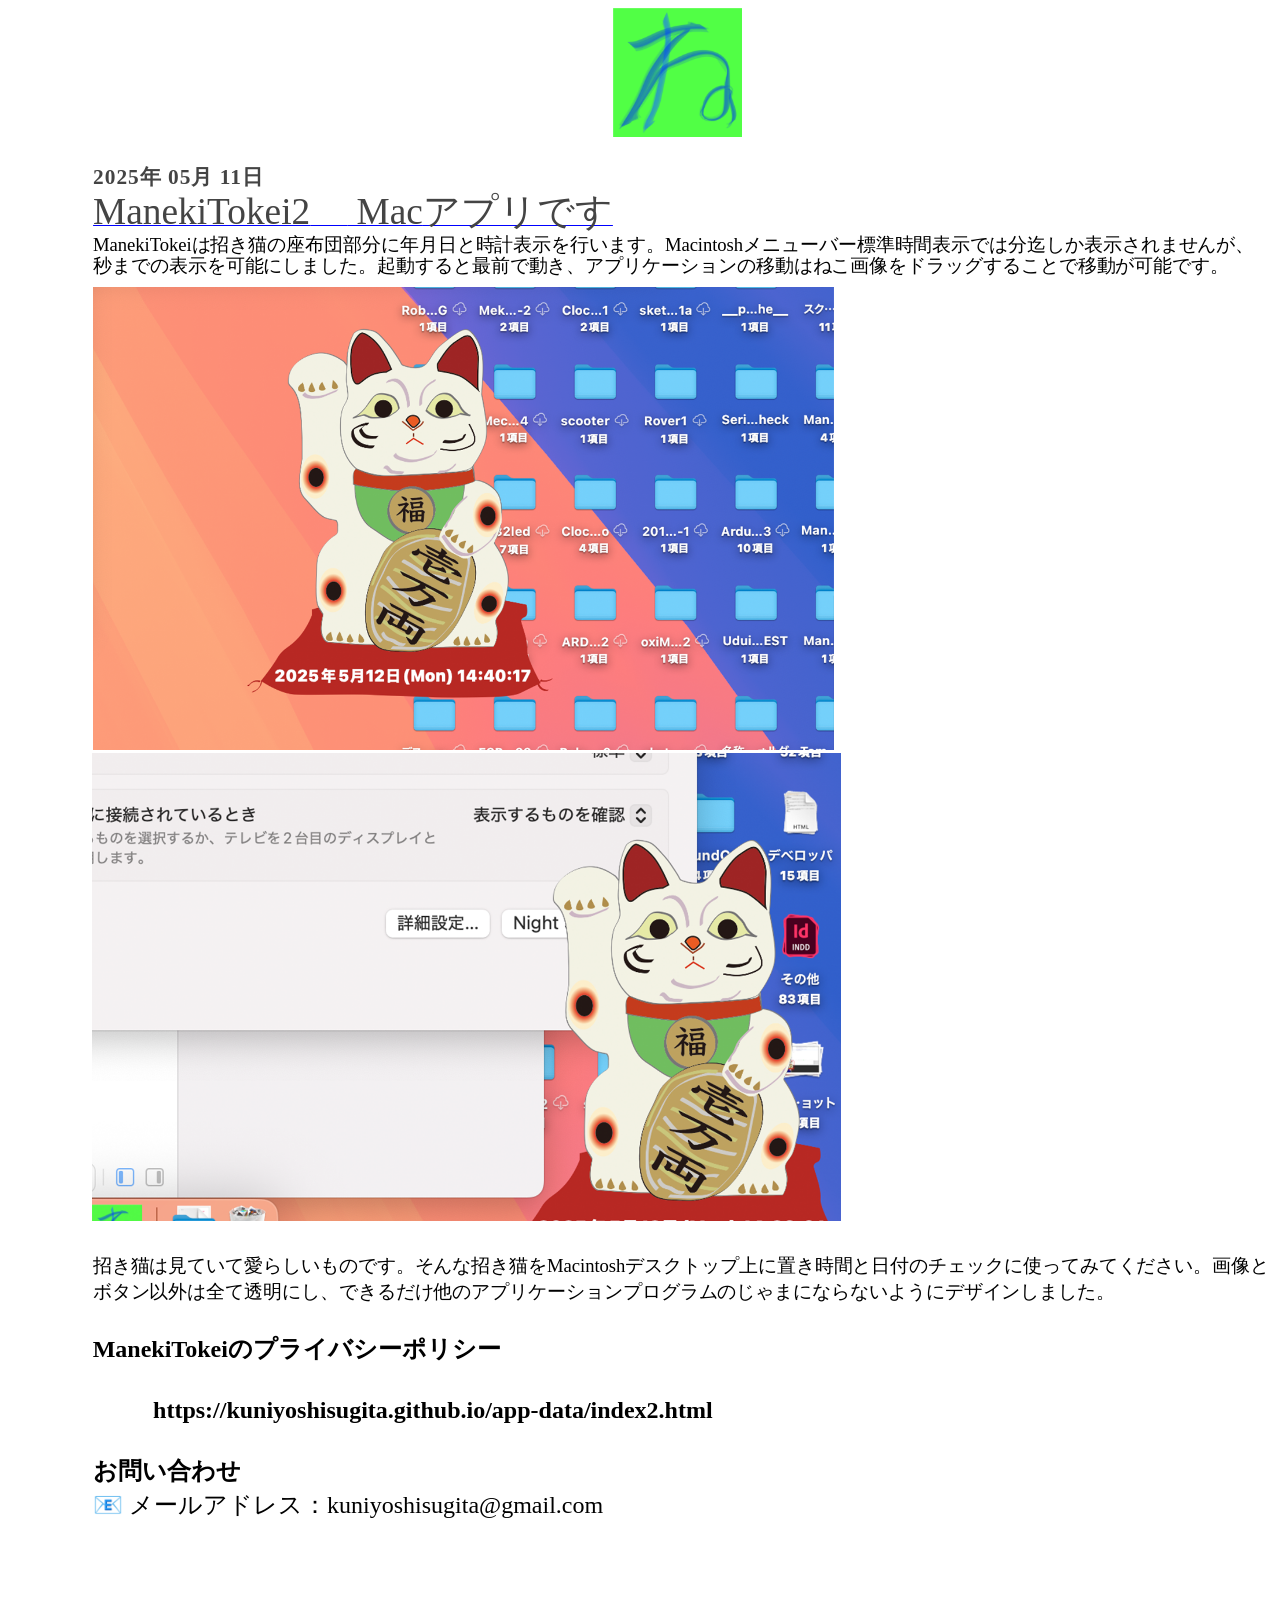
==== commit 97753dcf: "Update nekoprof.html" ====
--- a/nekoprof.html
+++ b/nekoprof.html
@@ -149,7 +149,7 @@
 margin-bottom:0mm;margin-left:63.75pt;text-align:center;text-indent:-7.15pt;
 vertical-align:baseline'><b><span lang=EN-US style='font-size:16.0pt;
 font-family:"ＭＳ Ｐ明朝",serif;color:#444444;letter-spacing:.75pt'><img width=129
-height=129 id="図 2" src="ManekiTokei.fld/image001.png"
+height=129 id="図 2" src="image1.png"
 alt="背景パターン が含まれている画像&#10;&#10;AI によって生成されたコンテンツは間違っている可能性があります。"></span></b></p>
 
 <p class=post-date style='margin-top:0mm;margin-right:0mm;margin-bottom:0mm;
@@ -193,13 +193,13 @@
 margin-left:63.8pt;line-height:normal;text-autospace:none'><b><span lang=EN-GB
 style='font-size:16.0pt;font-family:"ＭＳ Ｐ明朝",serif;color:#444444;letter-spacing:
 .75pt'><img border=0 width=741 height=463 id="図 3"
-src="ManekiTokei.fld/image002.png"
+src="image2.png"
 alt="グラフィカル ユーザー インターフェイス, テキスト, アプリケーション&#10;&#10;AI によって生成されたコンテンツは間違っている可能性があります。"></span></b></p>
 
 <p class=MsoNormal style='margin-top:0mm;margin-right:0mm;margin-bottom:2.0pt;
 margin-left:63.1pt;line-height:normal;text-autospace:none'><b><span lang=EN-US
 style='font-size:18.0pt;font-family:AppleExternalUIFontJapanese-W6;color:windowtext'><img
-border=0 width=749 height=468 id="図 5" src="ManekiTokei.fld/image003.png"
+border=0 width=749 height=468 id="図 5" src="image3.png"
 alt="グラフィカル ユーザー インターフェイス が含まれている画像&#10;&#10;AI によって生成されたコンテンツは間違っている可能性があります。"></span></b></p>
 
 <p class=MsoNormal style='margin-top:0mm;margin-right:0mm;margin-bottom:2.0pt;
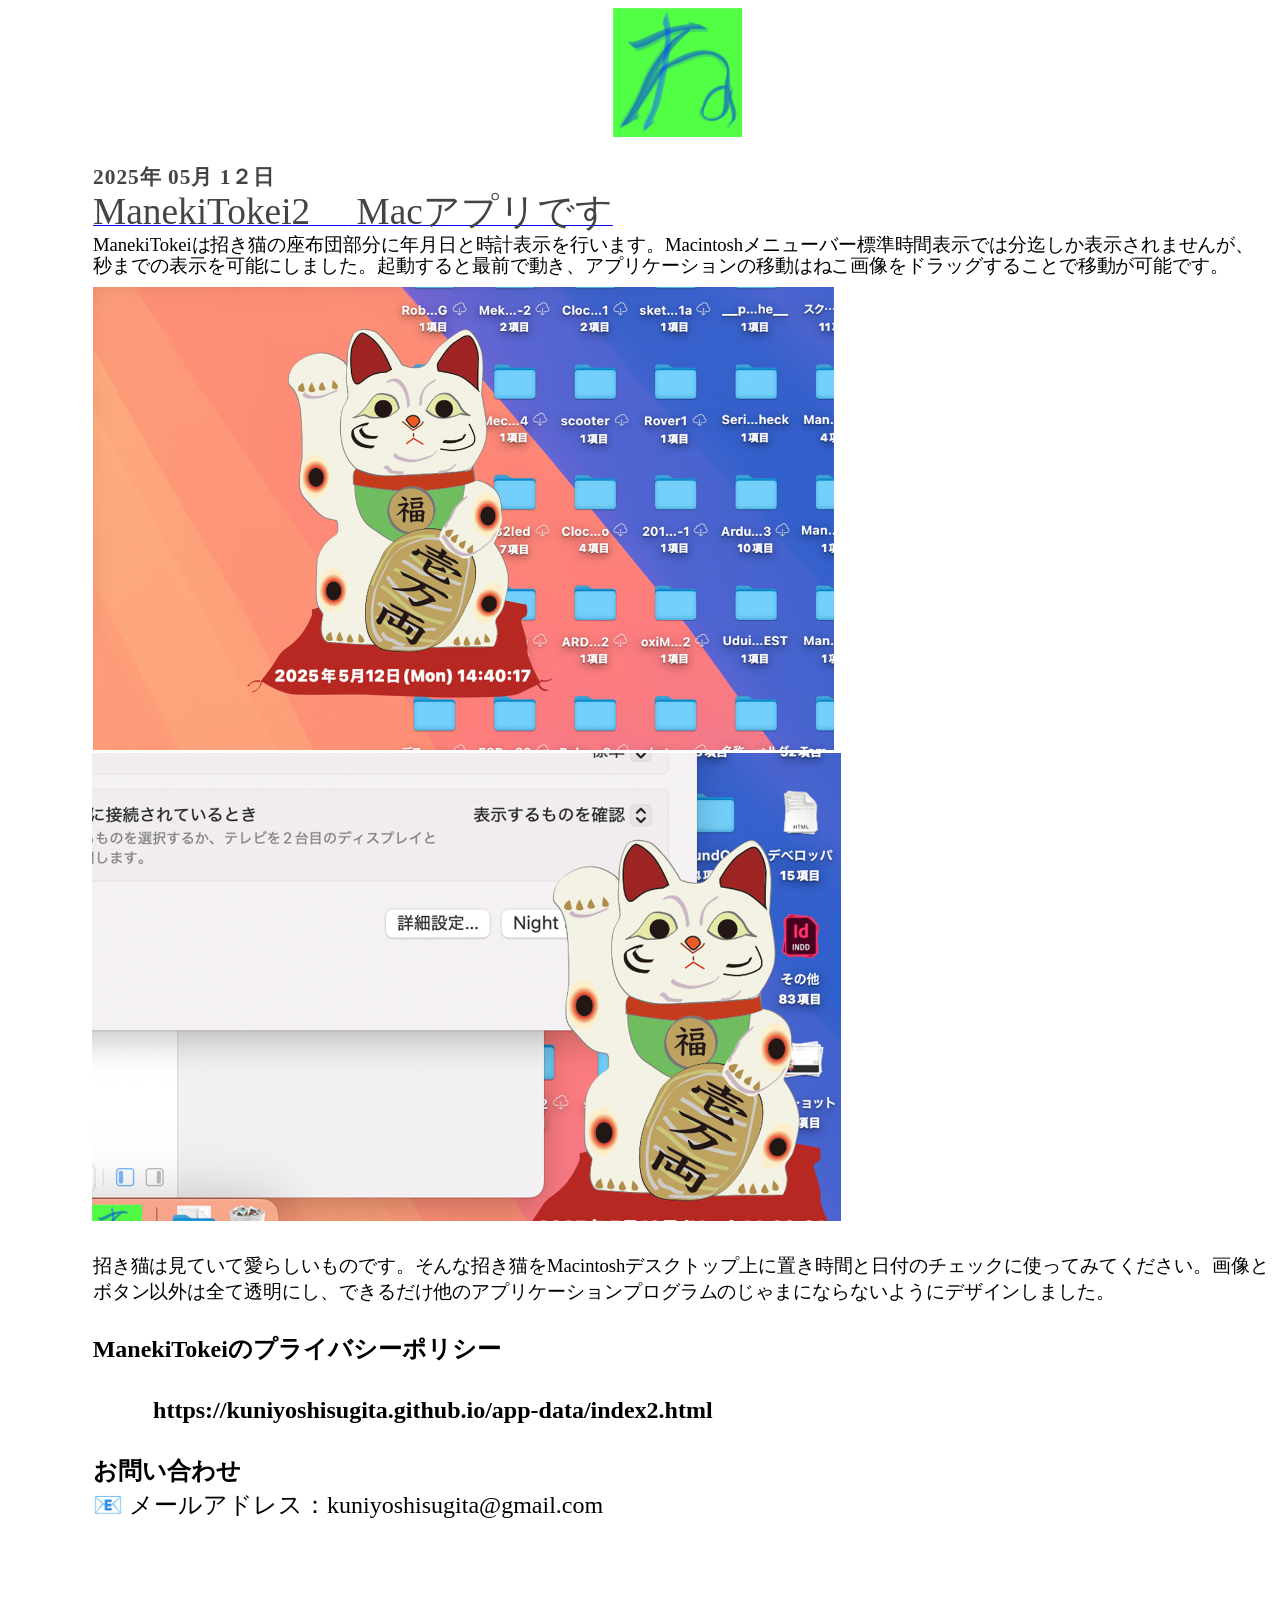
==== commit 587d3305: "Update nekoprof.html" ====
--- a/nekoprof.html
+++ b/nekoprof.html
@@ -162,7 +162,7 @@
 style='font-size:16.0pt;font-family:"ＭＳ ゴシック";color:#444444;letter-spacing:
 .75pt'>2025</span></b><b><span style='font-size:16.0pt;font-family:"ＭＳ ゴシック";
 color:#444444;letter-spacing:.75pt'>年<span lang=EN-US> 05</span>月 <span
-lang=EN-US>11</span>日</span></b></p>
+lang=EN-US>1２</span>日</span></b></p>
 
 <h2 style='margin-top:0mm;margin-right:0mm;margin-bottom:0mm;margin-left:63.8pt;
 margin-bottom:.0001pt;vertical-align:baseline'><span lang=EN-GB><a
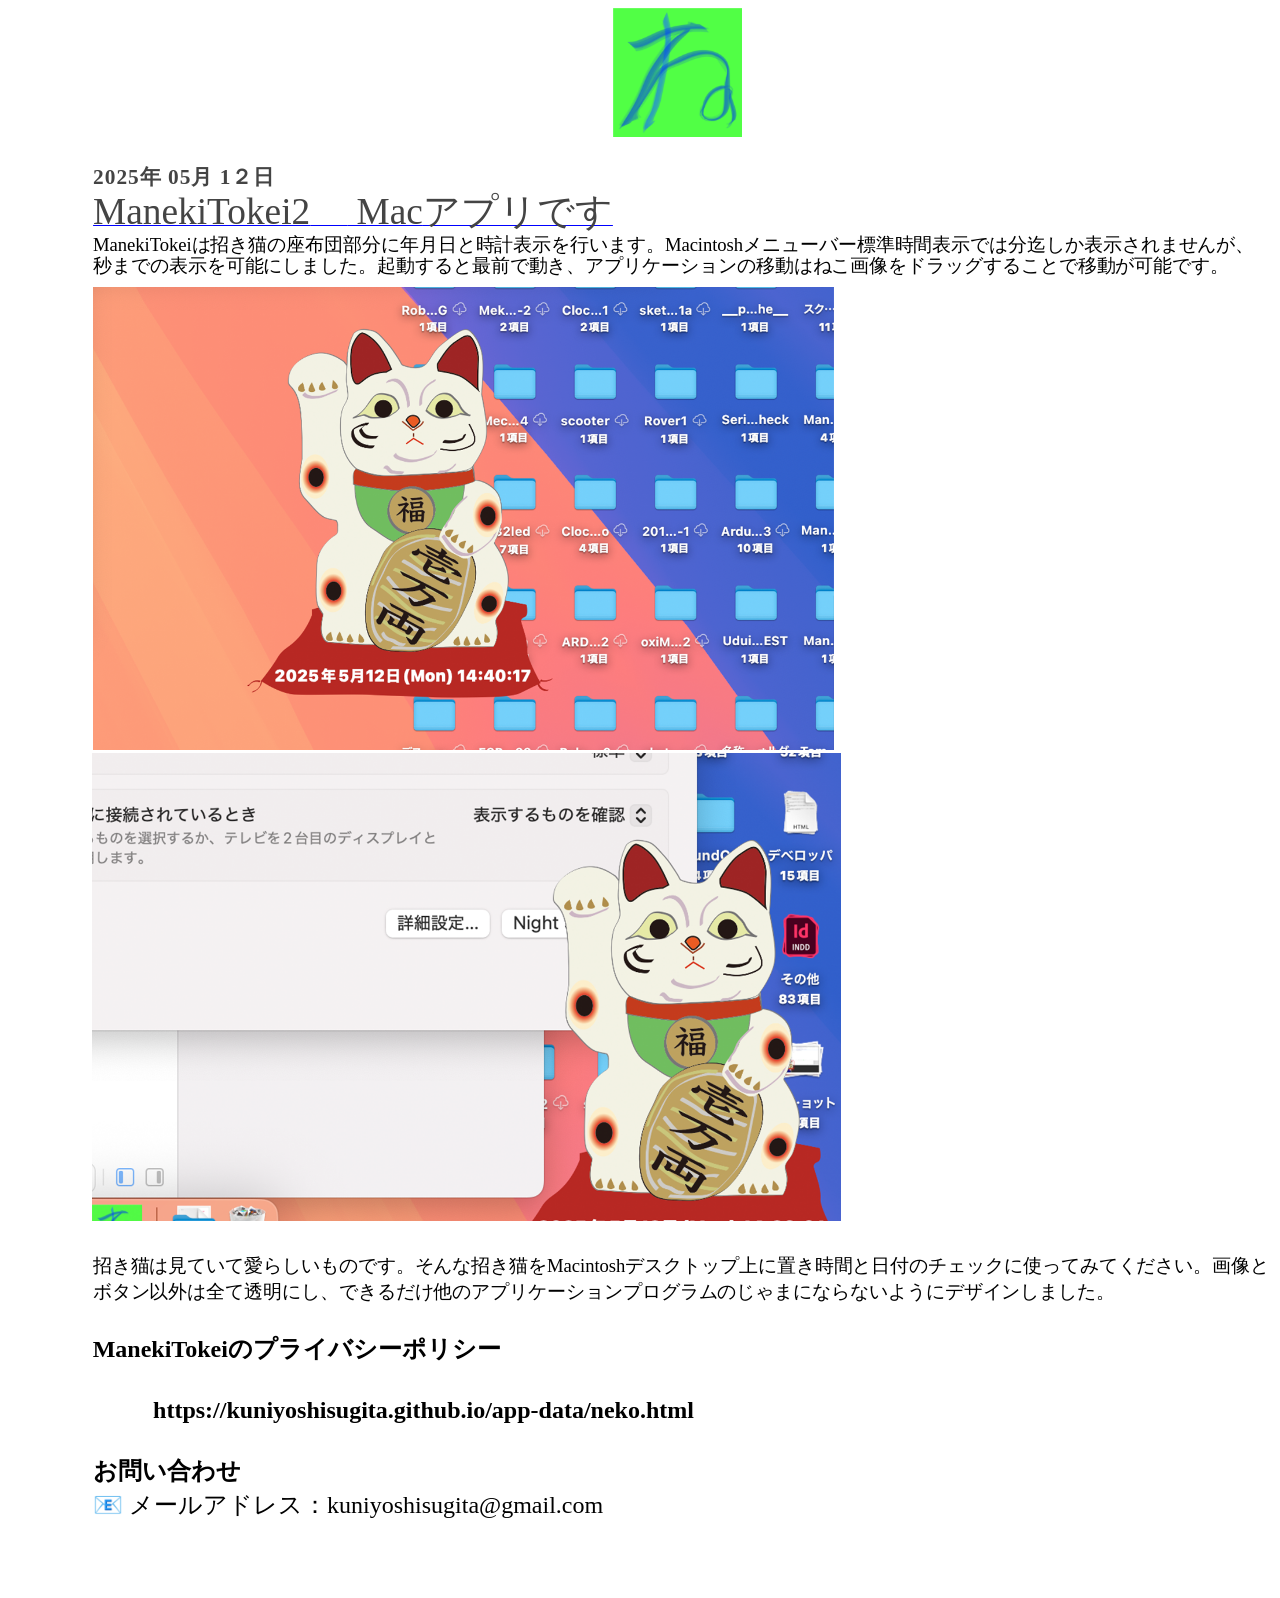
==== commit df2e92ee: "Update nekoprof.html" ====
--- a/nekoprof.html
+++ b/nekoprof.html
@@ -228,7 +228,7 @@
 <p class=MsoNormal style='margin-top:0mm;margin-right:0mm;margin-bottom:2.0pt;
 margin-left:63.8pt;text-indent:45.0pt;line-height:normal;text-autospace:none'><b><span
 lang=EN-US style='font-size:18.0pt;font-family:AppleExternalUIFontJapanese-W6;
-color:windowtext'>https://kuniyoshisugita.github.io/app-data/index2.html</span></b></p>
+color:windowtext'>https://kuniyoshisugita.github.io/app-data/neko.html</span></b></p>
 
 <p class=MsoNormal style='margin-top:0mm;margin-right:0mm;margin-bottom:2.0pt;
 margin-left:63.8pt;line-height:normal;text-autospace:none'><span lang=EN-GB
